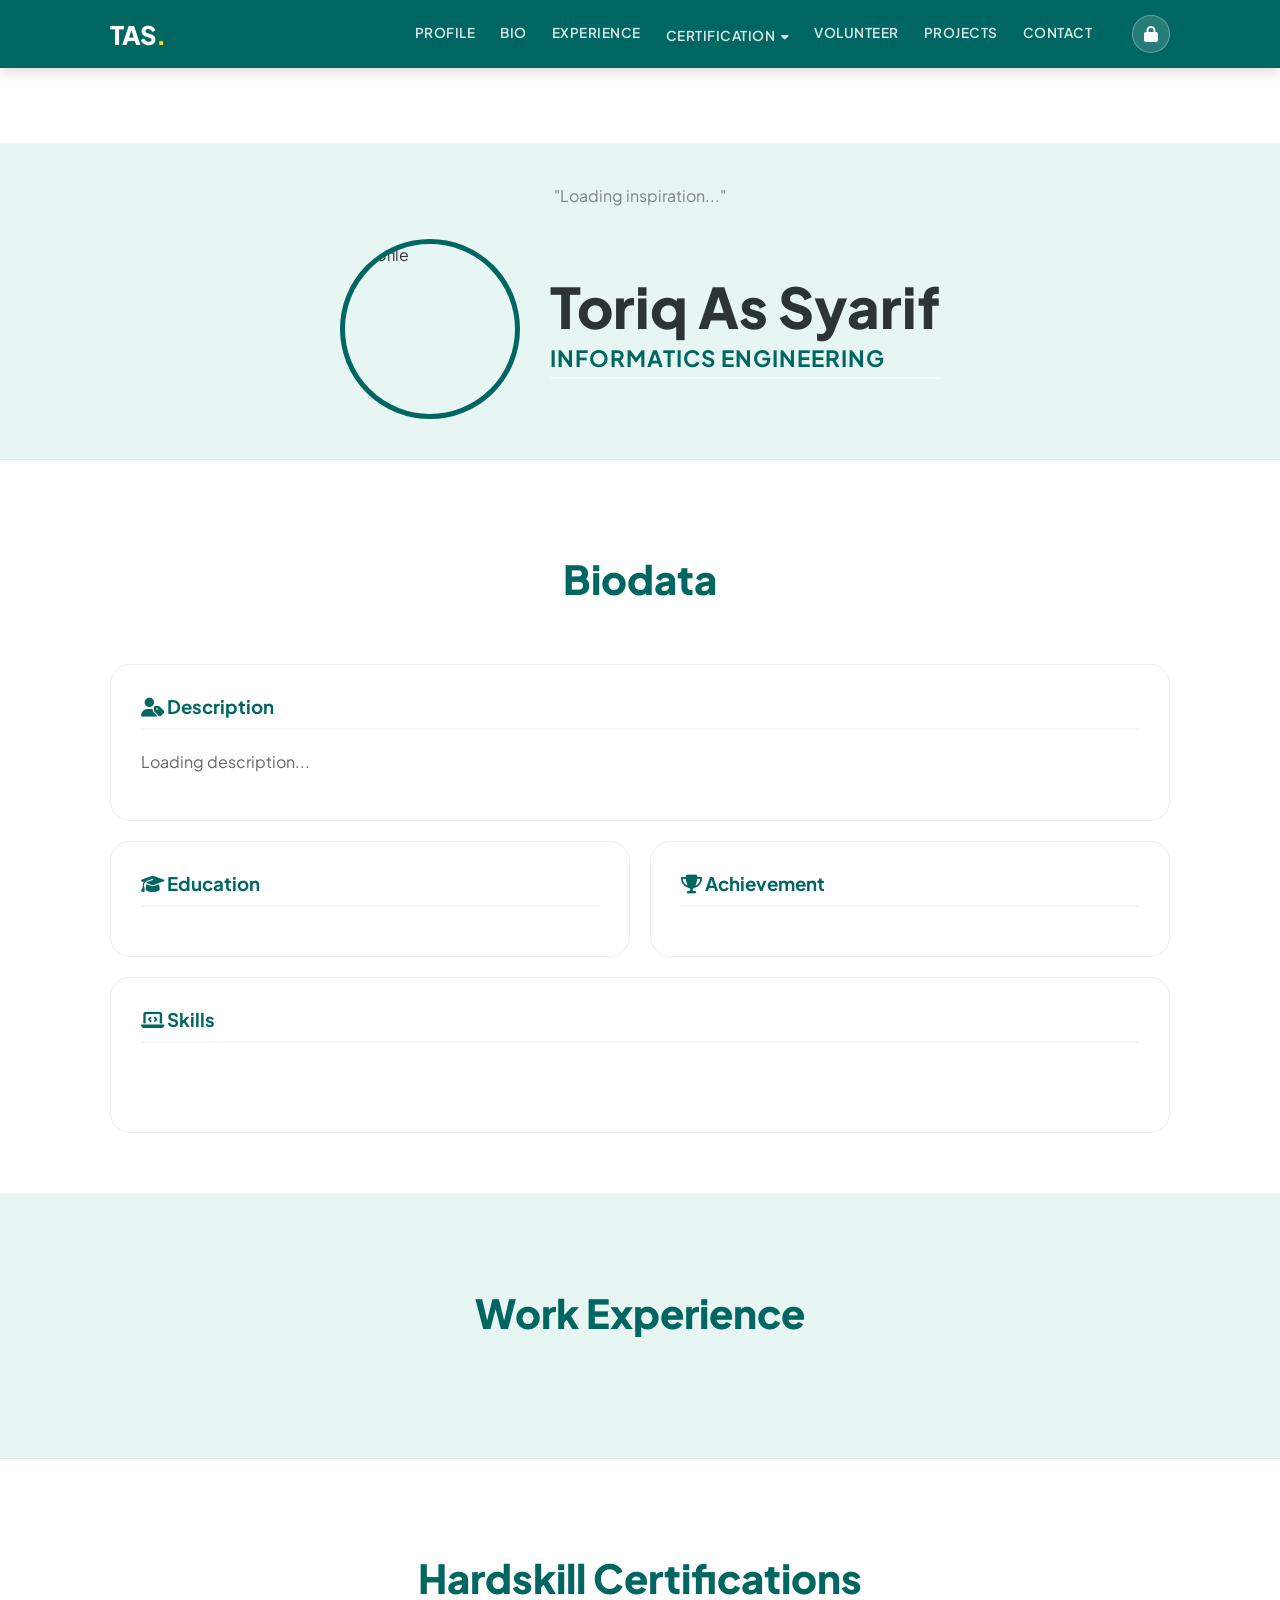
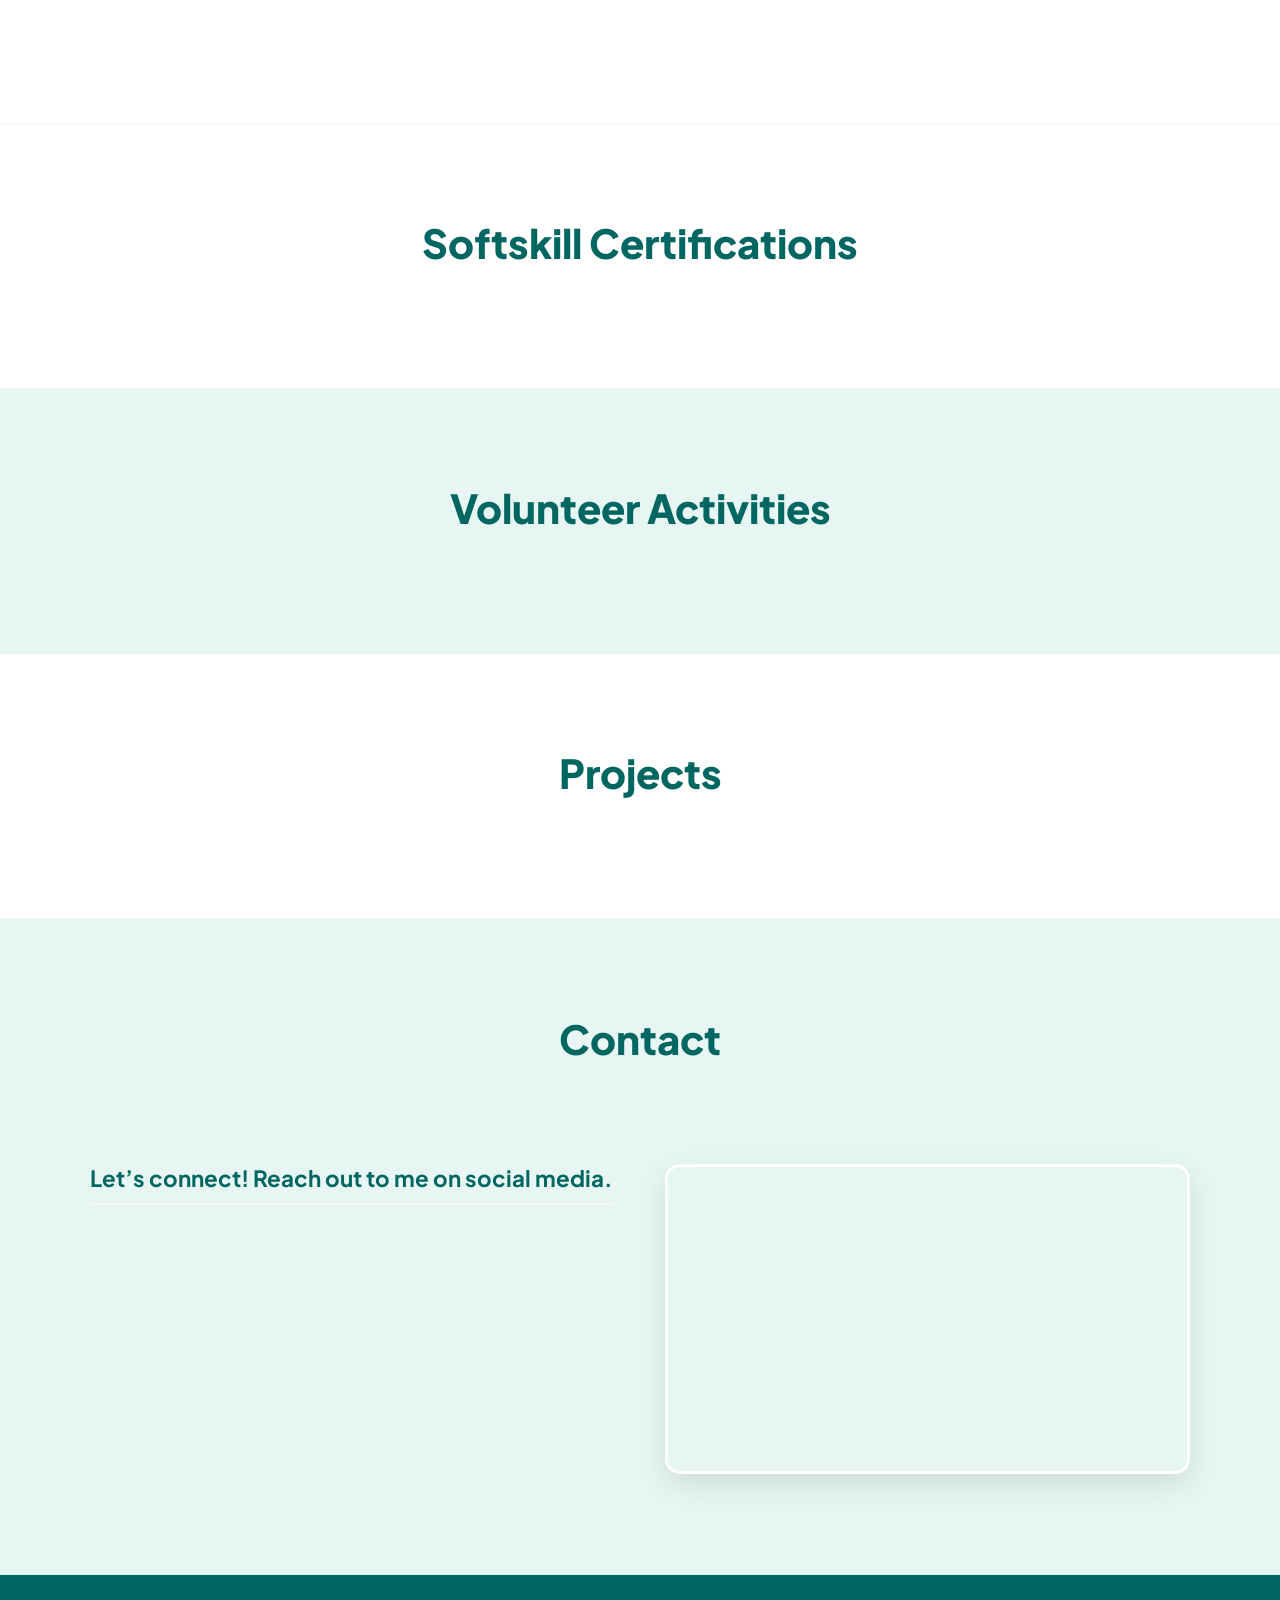
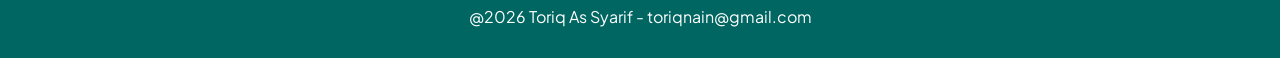
==== index.html @ ab23d08f "Update index.html" ====
<!DOCTYPE html>
<html lang="id">
<head>
    <meta charset="UTF-8">
    <meta name="viewport" content="width=device-width, initial-scale=1.0">
    <title>Toriq As Syarif | Portfolio</title>
    <link href="https://fonts.googleapis.com/css2?family=Plus+Jakarta+Sans:wght@400;600;700;800&display=swap" rel="stylesheet">
    <link rel="stylesheet" href="https://cdnjs.cloudflare.com/ajax/libs/font-awesome/6.4.0/css/all.min.css">
    <link rel="stylesheet" href="css/style.css">
    <style>
        /* CSS RESPONSIF HAMBURGER & DROPDOWN MENU CERTIF */
        .menu-toggle {
            display: none;
            color: #ffffff;
            font-size: 1.5rem;
            cursor: pointer;
            transition: 0.3s ease;
        }

        /* Gaya Dropdown Desktop */
        .dropdown {
            position: relative;
            display: inline-block;
        }
        .dropdown-menu {
            display: none;
            position: absolute;
            background-color: #006661; /* Menyamakan warna hijau utama */
            min-width: 220px;
            box-shadow: 0px 8px 16px rgba(0,0,0,0.2);
            z-index: 1000;
            border-radius: 6px;
            top: 100%;
            left: 50%;
            transform: translateX(-50%);
            padding: 8px 0;
            margin-top: 5px;
   
        }
        .dropdown-menu a {
            color: rgba(255, 255, 255, 0.85) !important;
            padding: 10px 20px !important;
            text-decoration: none;
            display: block !important;
            text-transform: none !important;
            letter-spacing: 0px !important;
            border-bottom: 1px solid rgba(255,255,255,0.05);
        }
        .dropdown-menu a:last-child {
            border-bottom: none;
        }
        .dropdown-menu a:hover {
            background-color: rgba(255, 255, 255, 0.1);
            color: #ffffff !important;
            opacity: 1 !important;
        }
        .dropdown:hover .dropdown-menu {
            display: block;
        }

        /* Responsif Layar HP/Tablet (Max 768px) */
        @media (max-width: 768px) {
            .menu-toggle {
                display: block;
            }
            .nav-links {
                display: none;
                flex-direction: column;
                position: absolute;
                top: 100%;
                left: 0;
                width: 100%;
                background-color: #006661;
                padding: 20px;
                box-shadow: 0 4px 12px rgba(0, 0, 0, 0.15);
                gap: 20px !important;
                align-items: center;
            }
            .nav-links.active {
                display: flex;
            }
            .menu-items {
                flex-direction: column;
                gap: 15px !important;
                text-align: center;
                width: 100%;
            }
            .menu-items a {
                display: block;
                padding: 5px 0;
                font-size: 0.9rem;
            }
            /* Dropdown mode Mobile Accordion */
            .dropdown-menu {
                position: static;
                transform: none;
                box-shadow: none;
                background-color: rgba(0, 0, 0, 0.15);
                width: 100%;
                display: none;
                padding: 5px 0;
                margin-top: 5px;
            }
            .dropdown.open-active .dropdown-menu {
                display: block;
            }
        }
    </style>
</head>
<body>
    <header>
        <div class="container nav-flex">
            <a href="#profile" class="logo">TAS<span>.</span></a>
            <div class="menu-toggle" id="hamburger-btn">
                <i class="fas fa-bars"></i>
            </div>
            <nav class="nav-links" id="nav-menu">
                <div class="menu-items">
                    <a href="#profile">Profile</a>
                    <a href="#biodata">Bio</a>
                    <a href="#experience">Experience</a>
                    
                    <div class="dropdown" id="cert-dropdown">
                        <a href="#" class="dropdown-toggle">CERTIFICATION <i class="fas fa-caret-down" style="font-size: 0.75rem; margin-left: 3px;"></i></a>
                        <div class="dropdown-menu">
                            <a href="#cert">HARD SKILL</a>
                            <a href="#softcert">SOFT SKILL</a>
                        </div>
                    </div>

                    <a href="#volunteer">Volunteer</a>
                    <a href="#project">Projects</a>
                    <a href="#contact">Contact</a>
                </div>   
                <a href="login.html" class="admin-lock" title="Admin Login">
                    <i class="fas fa-lock"></i>
                </a>
            </nav>
        </div>
    </header>
    <section id="profile" class="hero-section">
        <div class="container">
            <p id="random-quote" class="quote text-center">"Loading inspiration..."</p>
            <div class="profile-flex-wrapper">
                <img id="display-photo" src="img/default-profile.jpg" alt="Profile" class="profile-img"> 
                <div class="profile-text">
                    <h1 id="display-name">Toriq As Syarif</h1>
                    <p id="display-headline">Informatics Engineering</p>
                    <a id="cv-download-link" href="#" target="_blank" class="cv-btn" style="display:none;">
                        <i class="fas fa-file-download"></i> Download My CV
                    </a>
                </div>
            </div>
        </div>
    </section>
    <section id="biodata" class="section">
        <div class="container">
            <h2 class="section-title">Biodata</h2>
            <div class="bio-grid">
                <div class="bio-card full-width">
                    <h3><i class="fas fa-user-tag"></i> Description</h3>
                    <p id="display-desc" class="text-muted">Loading description...</p>
                </div>
                <div class="bio-card">
                    <h3><i class="fas fa-graduation-cap"></i> Education</h3>
                    <div id="edu-list"></div>
                </div>
                <div class="bio-card">
                    <h3><i class="fas fa-trophy"></i> Achievement</h3>
                    <div id="ach-list"></div>
                </div>
                <div class="bio-card full-width">
                    <h3><i class="fas fa-laptop-code"></i> Skills</h3>
                    <div id="skill-list" class="skills-flex"></div>
                </div>
            </div>
        </div>
    </section>
    <section id="experience" class="section bg-light">
        <div class="container">
            <h2 class="section-title">Work Experience</h2>
            <div id="exp-list" class="main-grid"></div>
        </div>
    </section>
    <section id="cert" class="section">
        <div class="container">
            <h2 class="section-title">Hardskill Certifications</h2>
            <div id="cert-list" class="main-grid"></div>
        </div>
    </section>
    <section id="softcert" class="section bg-light">
        <div class="container">
            <h2 class="section-title">Softskill Certifications</h2>
            <div id="softcert-list" class="main-grid"></div>
        </div>
    </section>
    <section id="volunteer" class="section">
        <div class="container">
            <h2 class="section-title">Volunteer Activities</h2>
            <div id="vol-list" class="main-grid"></div>
        </div>
    </section>
    <section id="project" class="section bg-light">
        <div class="container">
            <h2 class="section-title">Projects</h2>
            <div id="project-list" class="main-grid"></div>
        </div>
    </section>
    <section id="contact" class="section">
        <h2 class="section-title">Contact</h2>
        <div class="container contact-row">
            <div class="contact-info">
                <h3 class="contact-title">Let’s connect! Reach out to me on social media.</h3>
                <div id="socmed-list" class="socmed-icons-only"></div>
            </div>
            <div class="contact-maps">
                <div class="map-container">
                    <iframe 
                        src="https://www.google.com/maps/embed?pb=!1m18!1m12!1m3!1d126920.24172039203!2d106.759478!3d-6.229728!2m3!1f0!2f0!3f0!3m2!1i1024!2i768!4f13.1!3m3!1m2!1s0x2e69f3e945e34b9d%3A0x5371bf0fdad786a2!2sJakarta!5e0!3m2!1sid!2sid!4v1715440000000!5m2!1sid!2sid" 
                        width="100%" height="300" style="border:0;" allowfullscreen="" loading="lazy" referrerpolicy="no-referrer-when-downgrade">
                    </iframe>
                </div>
            </div>   
        </div>
    </section>
    <footer>
        <div class="container text-center">
            <p class="copyright">@2026 Toriq As Syarif - toriqnain@gmail.com</p>
        </div>
    </footer>
    <div id="image-modal" class="modal">
        <span class="close-modal">×</span>
        <img class="modal-content" id="img-full">
        <div id="caption"></div>
    </div>
    <script type="module">
        import { supabase } from './js/supabase-config.js';
        const quotes = [
            "Life is a journey, not a destination.",
            "The art of life is a constant readjustment to our surroundings.",
            "Simplicity is the ultimate sophistication.",
            "Balance is not something you find, it's something you create.",
            "Do not watch the clock; do what it does. Keep going.",
            "In the middle of every difficulty lies opportunity.",
            "The only way to do great work is to love what you do.",
            "Great things are done by a series of small things brought together.",
            "Work hard in silence, let your success be your noise.",
            "The best way to predict the future is to create it.",
            "Your work is a craft, and your life is the canvas.",
            "Action is the foundational key to all success.",
            "Terbentur, terbentur, terbentuk.",
            "Stay 'green' so you can keep growing.",
            "Enjoy the process and have a good meal."
        ];

        const formatTgl = (str) => {
            if (!str) return "";
            const dateObj = new Date(str);
            if (isNaN(dateObj)) return str;
            return dateObj.toLocaleDateString('en-GB', {
                day: '2-digit',
                month: 'long',
                year: 'numeric'
            });
        };

        const mediaTemplate = (d) => {
            let displayDate = d.start_date ? `${formatTgl(d.start_date)} - ${d.end_date ? formatTgl(d.end_date) : "Present"}` : formatTgl(d.date || d.issue_date);
            let techBadges = d.tech_stack ? d.tech_stack.trim().split(/\s+/).map(skill => `<span class="tech-badge">${skill}</span>`).join('') : "";
            return `
            <div class="media-card">
                ${d.image_url ? `<img src="${d.image_url}" alt="${d.title || d.position}">` : ''}
                <div class="media-info">
                    <span class="date-text-new">${displayDate}</span>
                    <h4>${d.title || d.position}</h4>
                    <h5 class="text-muted">${d.company || d.publisher || d.organization || ''}</h5>
                    <p class="text-muted">${d.description || ''}</p>
                    ${techBadges ? `<div class="tech-container">${techBadges}</div>` : ''}
                </div>
            </div>`;
        };

        async function init() {
            // LOGIKA TOGGLE HAMBURGER MENU
            const hamburgerBtn = document.getElementById('hamburger-btn');
            const navMenu = document.getElementById('nav-menu');
            if (hamburgerBtn && navMenu) {
                hamburgerBtn.addEventListener('click', () => {
                    navMenu.classList.toggle('active');
                    const icon = hamburgerBtn.querySelector('i');
                    if (navMenu.classList.contains('active')) {
                        icon.className = 'fas fa-times';
                    } else {
                        icon.className = 'fas fa-bars';
                    }
                });
            }

            // LOGIKA KLIK DROPDOWN MENU "CERTIF" PADA LAYAR MOBILE HP
            const certDropdown = document.getElementById('cert-dropdown');
            if (certDropdown) {
                const toggleLink = certDropdown.querySelector('.dropdown-toggle');
                toggleLink.addEventListener('click', (e) => {
                    if (window.innerWidth <= 768) {
                        e.preventDefault();
                        certDropdown.classList.toggle('open-active');
                    }
                });
            }

            // TUTUP HAMBURGER SAAT LINK DIKLIK (KECUALI KLIK PADA CERTIF MANDIRI)
            if (navMenu) {
                navMenu.querySelectorAll('a').forEach(link => {
                    link.addEventListener('click', (e) => {
                        if (!link.classList.contains('dropdown-toggle')) {
                            navMenu.classList.remove('active');
                            if (hamburgerBtn) hamburgerBtn.querySelector('i').className = 'fas fa-bars';
                        }
                    });
                });
            }

            const quoteEl = document.getElementById('random-quote');
            if(quoteEl) quoteEl.innerText = `"${quotes[Math.floor(Math.random() * quotes.length)]}"`;

            const { data: prof } = await supabase.from('profile').select('*').eq('id', 1).single();
            if (prof) {
                if(document.getElementById('display-name')) document.getElementById('display-name').innerText = prof.full_name;
                if(document.getElementById('display-headline')) document.getElementById('display-headline').innerText = prof.headline;
                if(document.getElementById('display-desc')) document.getElementById('display-desc').innerText = prof.description;
                if(prof.photo_url && document.getElementById('display-photo')) document.getElementById('display-photo').src = prof.photo_url;
                if (prof.cv_url && document.getElementById('cv-download-link')) {
                    const cvLink = document.getElementById('cv-download-link');
                    cvLink.href = prof.cv_url;
                    cvLink.style.display = 'inline-block';
                }
            }

            const fetchTo = async (table, elId, templateFn, orderColumn = 'id') => {
                const { data } = await supabase.from(table).select('*').order(orderColumn, { ascending: false });
                const container = document.getElementById(elId);
                if (data && container) {
                    container.innerHTML = data.map(templateFn).join('');
                }
            };

            fetchTo('education', 'edu-list', d => `
                <div class="sub-item">
                     <strong>${d.school}</strong><br>
                    <small class="text-muted">${d.degree} | ${d.year}</small>
                </div>`, 'id');
                
            fetchTo('achievement', 'ach-list', d => `
                <div class="sub-item">
                    <strong>${d.title}</strong><br>
                    <small class="text-muted">${d.publisher} (${d.date})</small>
                </div>`, 'date');

            fetchTo('skill', 'skill-list', s => `
                <div class="skill-card-new">
                    <div class="skill-icon-wrapper">
                        <img src="${s.image_url || 'img/default.png'}" alt="${s.name}">
                    </div>
                    <span>${s.name}</span>
                </div>`, 'id');

            // TETAP MENGGUNAKAN FITUR TANGGAL TERBARU DAHULU (DESCENDING)
            fetchTo('experience', 'exp-list', mediaTemplate, 'start_date');
            fetchTo('cert', 'cert-list', mediaTemplate, 'date');
            fetchTo('softcert', 'softcert-list', mediaTemplate, 'issue_date');
            fetchTo('volunteer', 'vol-list', mediaTemplate, 'date');

            fetchTo('project', 'project-list', d => {
                let techBadges = d.tech_stack ? d.tech_stack.trim().split(/\s+/).map(skill => `<span class="tech-badge">${skill}</span>`).join('') : "";
                return `
                    <div class="media-card">
                        ${d.image_url ? `<img src="${d.image_url}" alt="${d.title}">` : ''}
                        <div class="media-info">
                            <h4>${d.title}</h4> <p class="text-muted">${d.description}</p> ${techBadges ? `<div class="tech-container" style="margin-bottom:15px;">${techBadges}</div>` : ''}
                            <a href="${d.link_github}" target="_blank" class="github-btn" style="text-decoration:none; background:#006661; color:white; padding:8px 15px; border-radius:5px; font-size:0.8rem;">
                                <i class="fab fa-github"></i> GitHub
                            </a>
                        </div>
                    </div>`;
            }, 'id');

            fetchTo('contact', 'socmed-list', d => `
                <a href="${d.url}" target="_blank" title="${d.platform}">
                    <i class="${d.icon_class}"></i>
                </a>`, 'id');

            const modal = document.getElementById("image-modal");
            const modalImg = document.getElementById("img-full");
            if (modal && modalImg) {
                document.addEventListener('click', (e) => {
                    if (e.target.tagName === 'IMG' && !e.target.closest('.admin-sidebar')) {
                        modal.style.display = "block";
                        modalImg.src = e.target.src;
                        document.body.style.overflow = "hidden";
                    }
                });
                const closeModal = () => {
                    modal.style.display = "none";
                    document.body.style.overflow = "auto";
                };
                document.querySelector('.close-modal').onclick = closeModal;
                modal.onclick = (e) => { if(e.target === modal) closeModal(); };
            }
        }
        window.onload = init;
    </script>
</body>
</html>
---- css/style.css ----
:root {
    --primary: #006661;
    --primary-dark: #004d49;
    --light: #f4f9f8;
    --text: #333;
    --white: #ffffff;
}

* { box-sizing: border-box; }
html { scroll-behavior: smooth; }
body { font-family: 'Plus Jakarta Sans', sans-serif; margin: 0; color: var(--text); background: var(--white); overflow-x: hidden; }

.container { max-width: 1100px; margin: 0 auto; padding: 0 20px; }
.text-center { text-align: center; }

/* 1. HEADER */
/* --- HEADER STYLING --- *
/* --- HEADER RESET & STRUCTURE --- */
header {
    background-color: #006661; /* Warna hijau utama */
    position: sticky;
    top: 0;
    z-index: 9999;
    width: 100%;
    padding: 15px 0;
    box-shadow: 0 4px 12px rgba(0, 0, 0, 0.15);
    transition: all 0.3s ease;
}

/* Container Flexbox */
.nav-flex {
    display: flex;
    justify-content: space-between; /* Logo di kiri, Nav di kanan */
    align-items: center;
}

/* Logo TAS. */
.logo {
    color: #ffffff;
    font-size: 1.6rem;
    font-weight: 800;
    text-decoration: none;
    letter-spacing: -1px;
}

.logo span {
    color: #ffd700; /* Titik kuning emas agar lebih eye-catching */
}

/* Navigation Links Container */
.nav-links {
    display: flex;
    align-items: center;
    gap: 40px; /* Jarak antara grup menu dan gembok */
}

/* Menu Items (The 7 Buttons) */
.menu-items {
    display: flex;
    gap: 25px; /* Jarak antar menu */
}

.menu-items a {
    color: #ffffff;
    text-decoration: none;
    font-size: 0.85rem;
    font-weight: 600;
    text-transform: uppercase; /* Membuat teks menu jadi huruf besar kecil rapi */
    letter-spacing: 0.5px;
    opacity: 0.85;
    transition: 0.3s;
    position: relative;
}

.menu-items a:hover {
    opacity: 1;
}

/* Garis Bawah Putih Saat Hover */
.menu-items a::after {
    content: '';
    position: absolute;
    width: 0;
    height: 2px;
    bottom: -6px;
    left: 0;
    background-color: #ffffff;
    transition: width 0.3s ease;
}

.menu-items a:hover::after {
    width: 100%;
}

/* Admin Lock Icon Style */
.admin-lock {
    color: #ffffff;
    background: rgba(255, 255, 255, 0.15); /* Lingkaran transparan */
    width: 38px;
    height: 38px;
    display: flex;
    align-items: center;
    justify-content: center;
    border-radius: 50%;
    text-decoration: none;
    transition: 0.3s;
    border: 1px solid rgba(255, 255, 255, 0.3);
}

.admin-lock:hover {
    background: #ffffff;
    color: #006661;
    transform: scale(1.1);
}

/* --- RESPONSIVE (Penting karena menu kamu banyak) --- */
@media (max-width: 1024px) {
    .menu-items {
        gap: 15px; /* Jarak lebih sempit di tablet */
    }
    .menu-items a {
        font-size: 0.75rem;
    }
}

@media (max-width: 768px) {
    /* Untuk HP, sebaiknya menu bisa discroll horizontal jika terlalu panjang */
    .menu-items {
        overflow-x: auto;
        white-space: nowrap;
        padding-bottom: 5px;
        max-width: 250px; /* Sesuaikan lebar */
    }
    .nav-links {
        gap: 15px;
    }
}

/* 2. PROFILE HERO */
/* --- RESET & PROFILE SECTION --- */

#profile {
    margin-top: 75px; /* Sesuaikan dengan tinggi header kamu */
    padding-top: 40px !important;
    padding-bottom: 40px !important;
}
.hero-section {
    padding: 30px 0 10px !important;
    background-color: #e7f6f3;
    display: flex;
    justify-content: center; /* Menarik container ke tengah */
    width: 100%;
}

/* KUNCI UTAMA: Memaksa satu baris dan di tengah */
.profile-flex-wrapper {
    display: flex !important;
    flex-direction: row !important; /* Paksa satu baris horizontal */
    align-items: center !important;  /* Foto & teks sejajar vertikal */
    justify-content: center !important; /* Paksa grup berada di tengah */
    gap: 30px; /* Jarak antara foto dan teks */
    width: auto; /* Jangan gunakan 100% agar tidak memenuhi layar dan lari ke kiri */
    margin: 0 auto; /* Margin otomatis kiri-kanan untuk centering */
}

/* Foto Profil */
.profile-img {
    width: 180px !important; /* Diperbesar dari 120px */
    height: 180px !important;
    border-radius: 50% !important;
    border: 5px solid #006661 !important;
    object-fit: cover;
    flex-shrink: 0;
}
/* --- GAYA BARU UNTUK TANGGAL (Sekarang seperti gaya Tech sebelumnya) --- */
/* --- GAYA TANGGAL (Bold & Hijau Utama) --- */
.date-text-new {
    font-size: 0.85rem;
    color: #006661; /* Warna hijau brand kamu */
    font-weight: 700; /* Bold */
    display: block;
    margin-bottom: 5px;
}

/* --- GAYA TECH STACK (Background Biru, Teks Kecil, Bold, Miring) --- */
.tech-container {
    display: flex;
    flex-wrap: wrap;
    gap: 6px;
    margin-top: 10px;
}

.tech-badge {
    background-color: #02bfb6; /* Biru cerah kontras */
    color: #ffffff;
    padding: 3px 10px;
    border-radius: 4px; /* Sedikit kotak agar terlihat lebih 'techy' */
    
    /* Revisi Teks */
    font-size: 0.65rem;  /* Kecil */
    font-weight: 800;    /* Tebal/Bold */
    font-style: italic;  /* Miring */
    
    text-transform: none;
    letter-spacing: 0.5px;
    display: inline-block;
}
/* Wadah Teks */
.profile-text {
    display: flex;
    flex-direction: column;
    text-align: left; /* Teks tetap rapi rata kiri terhadap fotonya */
    min-width: fit-content;
}

.profile-text h1 {
    font-size: 3.5rem; /* Nama diperbesar sesuai permintaan */
    font-weight: 800;
    margin: 0;
    line-height: 1;
    color: #2d3436;
    white-space: nowrap;
}

.profile-text p {
    font-size: 1.4rem; 
    color: var(--primary);
    font-weight: 700;
    margin: 10px 0 0 0;
    padding-bottom: 5px;
    border-bottom: 2px solid var(--light); /* Style H3 Bio */
    text-transform: uppercase;
    letter-spacing: 1px;
}

/* --- RESPONSIVE FIX --- */
@media (max-width: 600px) {
    .profile-flex-wrapper {
        gap: 15px;
    }
    .profile-text h1 {
        font-size: 1.5rem;
    }
    .profile-img {
        width: 80px !important;
        height: 80px !important;
    }
}
/* 3. BIODATA */
.bio-grid { display: grid; grid-template-columns: 1fr 1fr; gap: 20px; margin-top: 40px; }
.bio-card { background: var(--white); padding: 30px; border-radius: 20px; border: 1px solid #eee; }
.full-width { grid-column: span 2; }
.bio-card h3 { color: var(--primary); margin-top: 0; border-bottom: 2px solid var(--light); padding-bottom: 10px; }
.sub-item { margin-bottom: 15px; }
/* --- SUBSECTION SKILLS REVISI --- */

/* Container List */
#skill-list {
    display: flex;
    flex-wrap: wrap;
    gap: 30px;
    justify-content: center;
    padding: 20px 0;
}

/* Kartu Skill */
.skill-card-new {
    display: flex;
    flex-direction: column;
    align-items: center;
    gap: 12px;
    width: 100px;
    transition: all 0.4s cubic-bezier(0.175, 0.885, 0.32, 1.275);
    cursor: default; /* Kursor standar, menandakan tidak ada link/klik */
    user-select: none; /* Teks tidak bisa di-highlight agar terasa seperti widget */
}

/* Wrapper Logo */
.skill-icon-wrapper {
    width: 70px;
    height: 70px;
    background: #ffffff;
    border-radius: 15px;
    display: flex;
    align-items: center;
    justify-content: center;
    padding: 15px;
    box-shadow: 0 5px 15px rgba(0,0,0,0.05);
    transition: all 0.3s ease;
    border: 1px solid #f0f0f0;
}

.skill-icon-wrapper img {
    max-width: 100%;
    max-height: 100%;
    object-fit: contain;
    filter: grayscale(20%); /* Sedikit pudar saat normal */
    transition: all 0.3s ease;
}

/* --- EFEK SAAT KURSOR DI ATASNYA (HOVER) --- */
.skill-card-new:hover {
    transform: translateY(-10px); /* Melompat pelan ke atas */
}

.skill-card-new:hover .skill-icon-wrapper {
    background-color: #e7f6f3; /* Berubah ke warna mint kamu */
    box-shadow: 0 10px 25px rgba(0, 102, 97, 0.15);
    border-color: #006661;
}

.skill-card-new:hover img {
    filter: grayscale(0%); /* Warna logo jadi cerah kembali */
    transform: scale(1.15); /* Gambar sedikit membesar */
}

.skill-card-new span {
    font-size: 0.85rem;
    font-weight: 700;
    color: #555;
    transition: color 0.3s ease;
}

.skill-card-new:hover span {
    color: #006661; /* Teks nama skill jadi hijau */
}

/* SECTIONS */
section {
    background-color: #ffffff;
    padding: 60px 0; /* Memberikan ruang napas antar section */
    border-bottom: 1px solid rgba(0, 102, 97, 0.05); /* Garis halus warna hijau */
}
#profile, 
#experience, 
#volunteer, 
#contact {
    background-color: #e7f6f3 !important;
}
.section-title { font-size: 2.5rem; color: var(--primary); font-weight: 800; text-align: center; margin-bottom: 60px; }

/* MEDIA CARDS (Exp, Cert, Vol, Project) */
.main-grid { display: grid; grid-template-columns: repeat(auto-fit, minmax(350px, 1fr)); gap: 30px; }
.media-card { background: var(--white); border-radius: 20px; overflow: hidden; border: 1px solid #eee; transition: 0.3s; }
.media-card:hover { transform: translateY(-10px); box-shadow: 0 20px 40px rgba(0,0,0,0.05); }
.media-card img { width: 100%; height: 220px; object-fit: cover; }
.media-info { padding: 30px; }
/* Gaya untuk semua TITLE (Position, Cert Title, Project Title, Contact Title) */
/* Meniru style .bio-card h3 */
.media-info h4, 
.contact-title {
    color: var(--primary) !important;
    font-size: 1.4rem !important;
    font-weight: 700 !important;
    margin-top: 0;
    margin-bottom: 15px;
    border-bottom: 2px solid var(--light);
    padding-bottom: 10px;
    text-align: left;
}
.media-info h5 { margin: 0 0 15px; color: var(--text); opacity: 0.7; font-weight: 600; }

/* Gaya untuk semua DESCRIPTION & QUOTE */
/* Meniru style .bio-card p / #display-desc */
.text-muted, 
.media-info p, 
.media-info h5, 
.sub-item small, 
/* Revisi Quote agar berada di tengah */
#random-quote {
    font-size: 1rem !important;
    color: #666 !important;
    line-height: 1.6 !important;
    font-weight: 400 !important;
    font-style: normal !important; /* Mematikan miring pada quote agar seragam */
}

/* Khusus Quote agar tidak terlalu lebar */
#random-quote {
    max-width: 800px;
    margin: 0 auto 30px;
    display: block;
}
/* --- GRID LAYOUT UNTUK CERT & PROJECT --- */

/* Target ID kontainer tempat data di-render */
#cert-list, #project-list, #softcert-list {
    display: grid;
    /* Membuat 4 kolom dengan lebar yang sama (1fr) */
    grid-template-columns: repeat(4, 1fr); 
    gap: 20px; /* Jarak antar kartu data */
    margin-top: 20px;
    align-items: stretch;
}

/* Memastikan kartu (media-card) memenuhi lebar kolom grid */
#cert-list .media-card, 
#project-list .media-card {
    width: 100% !important;
    max-width: none !important;
    margin: 0 !important;
    display: flex;
    flex-direction: column;
}

/* --- RESPONSIVE BREAKPOINTS --- */

/* Jika layar berukuran tablet (di bawah 1024px), ubah jadi 2 kolom */
@media (max-width: 1024px) {
    #cert-list, #project-list, #softcert-list {
        grid-template-columns: repeat(2, 1fr);
    }
}

/* Jika layar berukuran HP (di bawah 600px), ubah jadi 1 kolom */
@media (max-width: 600px) {
    #cert-list, #project-list, #softcert-list {
        grid-template-columns: 1fr;
    }
}

/* 8. CONTACT */
/* --- CONTACT SECTION LAYOUT --- */
.contact-row {
    display: flex;
    gap: 50px;
    align-items: flex-start;
    padding: 40px 0;
}

.contact-info, .contact-maps {
    flex: 1; /* Membagi dua kolom sama besar */
}

.contact-title {
    font-size: 1.8rem;
    color: #333;
    margin-bottom: 20px;
    line-height: 1.3;
}

/* Container Ikon Sosial Media */
.socmed-icons-only {
    display: flex;
    gap: 25px;
    margin-top: 20px;
}

.socmed-icons-only a {
    font-size: 2.2rem; /* Ukuran ikon diperbesar */
    color: #006661;    /* Warna hijau brand kamu */
    transition: transform 0.3s ease, color 0.3s ease;
    text-decoration: none;
}

.socmed-icons-only a:hover {
    color: #02bfb6;    /* Berubah jadi biru saat hover */
    transform: translateY(-5px);
}

/* Styling Maps */
.map-container {
    border-radius: 15px;
    overflow: hidden;
    box-shadow: 0 10px 30px rgba(0,0,0,0.1);
    border: 3px solid #ffffff;
}

/* RESPONSIVE: Stack vertikal di layar HP */
@media (max-width: 768px) {
    .contact-row {
        flex-direction: column;
        gap: 30px;
    }
    .contact-title {
        text-align: center;
    }
    .socmed-icons-only {
        justify-content: center;
    }
}

/* 9. FOOTER */
footer { background: var(--primary); color: var(--white); padding: 15px 0 15px; }
.quote { font-style: italic; opacity: 0.8; margin-top: 20px; font-size: 1.1rem; }

/* --- GAYA LIGHTBOX MODAL --- */
.modal {
    display: none; /* Sembunyi secara default */
    position: fixed;
    z-index: 10000; /* Harus lebih tinggi dari header (9999) */
    padding-top: 100px;
    left: 0;
    top: 0;
    width: 100%;
    height: 100%;
    overflow: auto;
    background-color: rgba(0,0,0,0.9); /* Latar hitam transparan */
    cursor: zoom-out;
}

.modal-content {
    margin: auto;
    display: block;
    max-width: 80%;
    max-height: 80vh;
    border-radius: 8px;
    box-shadow: 0 0 20px rgba(255,255,255,0.2);
    animation: zoomIn 0.3s ease;
}

/* Animasi Zoom */
@keyframes zoomIn {
    from {transform: scale(0.7); opacity: 0;}
    to {transform: scale(1); opacity: 1;}
}

.close-modal {
    position: absolute;
    top: 30px;
    right: 35px;
    color: #fff;
    font-size: 40px;
    font-weight: bold;
    cursor: pointer;
    transition: 0.3s;
}

.close-modal:hover {
    color: #02bfb6; /* Warna biru tech kamu saat hover */
}

/* Tambahkan kursor zoom-in pada semua gambar di website */
.media-card img, .profile-img-centered {
    cursor: zoom-in;
    transition: 0.3s;
}

.media-card img:hover {
    opacity: 0.9;
}
/* --- GAYA TOMBOL DOWNLOAD CV --- */
.cv-btn {
    display: inline-block;
    margin-top: 15px;
    padding: 10px 24px;
    background-color: var(--primary); /* Hijau utama kamu */
    color: #ffffff;
    text-decoration: none;
    border-radius: 6px;
    font-weight: 700;
    font-size: 0.9rem;
    transition: all 0.3s ease;
    width: fit-content;
    box-shadow: 0 4px 10px rgba(0, 102, 97, 0.2);
}

.cv-btn:hover {
    background-color: #02bfb6; /* Biru hover yang kamu pilih */
    transform: translateY(-2px);
    box-shadow: 0 6px 15px rgba(37, 150, 190, 0.3);
    color: #ffffff;
}

.cv-btn i {
    margin-right: 8px;
}

/* ============================================================
   REVISI UKURAN TEKS SECTION CERT & PROJECT (OVERRIDE)
   ============================================================ */

/* 1. SEKSI SERTIFIKASI */
#cert-list .media-info h4, #softcert-list .media-info h4 {
    font-size: 1rem !important; /* Mengecilkan Title */
    margin-bottom: 5px !important;
}

#cert-list .media-info h5,#softcert-list .media-info h4 {
    font-size: 0.8rem !important; /* Mengecilkan Publisher */
    margin-bottom: 10px !important;
    opacity: 0.8;
}

#cert-list .media-info p, #softcert-list .media-info h4 {
    font-size: 0.8rem !important; /* Mengecilkan Deskripsi */
    line-height: 1.5 !important;
}

#cert-list .tech-badge {
    font-size: 0.55rem !important; /* Mengecilkan Badge Skill */
    padding: 2px 6px !important;
}


/* 2. SEKSI PROJECT */
#project-list .media-info h4 {
    font-size: 1.1rem !important; /* Mengecilkan Project Title */
    margin-bottom: 8px !important;
}

#project-list .media-info p {
    font-size: 0.85rem !important; /* Mengecilkan Deskripsi Project */
    line-height: 1.5 !important;
}

#project-list .tech-badge {
    font-size: 0.55rem !important; /* Mengecilkan Tech Stack */
    padding: 2px 6px !important;
}

/* Tombol Link Github di Project */
.project-link {
    font-size: 0.75rem !important; 
    padding: 8px 15px !important;
    display: inline-block;
    background-color: var(--primary);
    color: white;
    text-decoration: none;
    border-radius: 5px;
    margin-top: 10px;
    font-weight: 700;
    transition: 0.3s;
}

.project-link:hover {
    background-color: #02bfb6;
    transform: translateY(-2px);
}
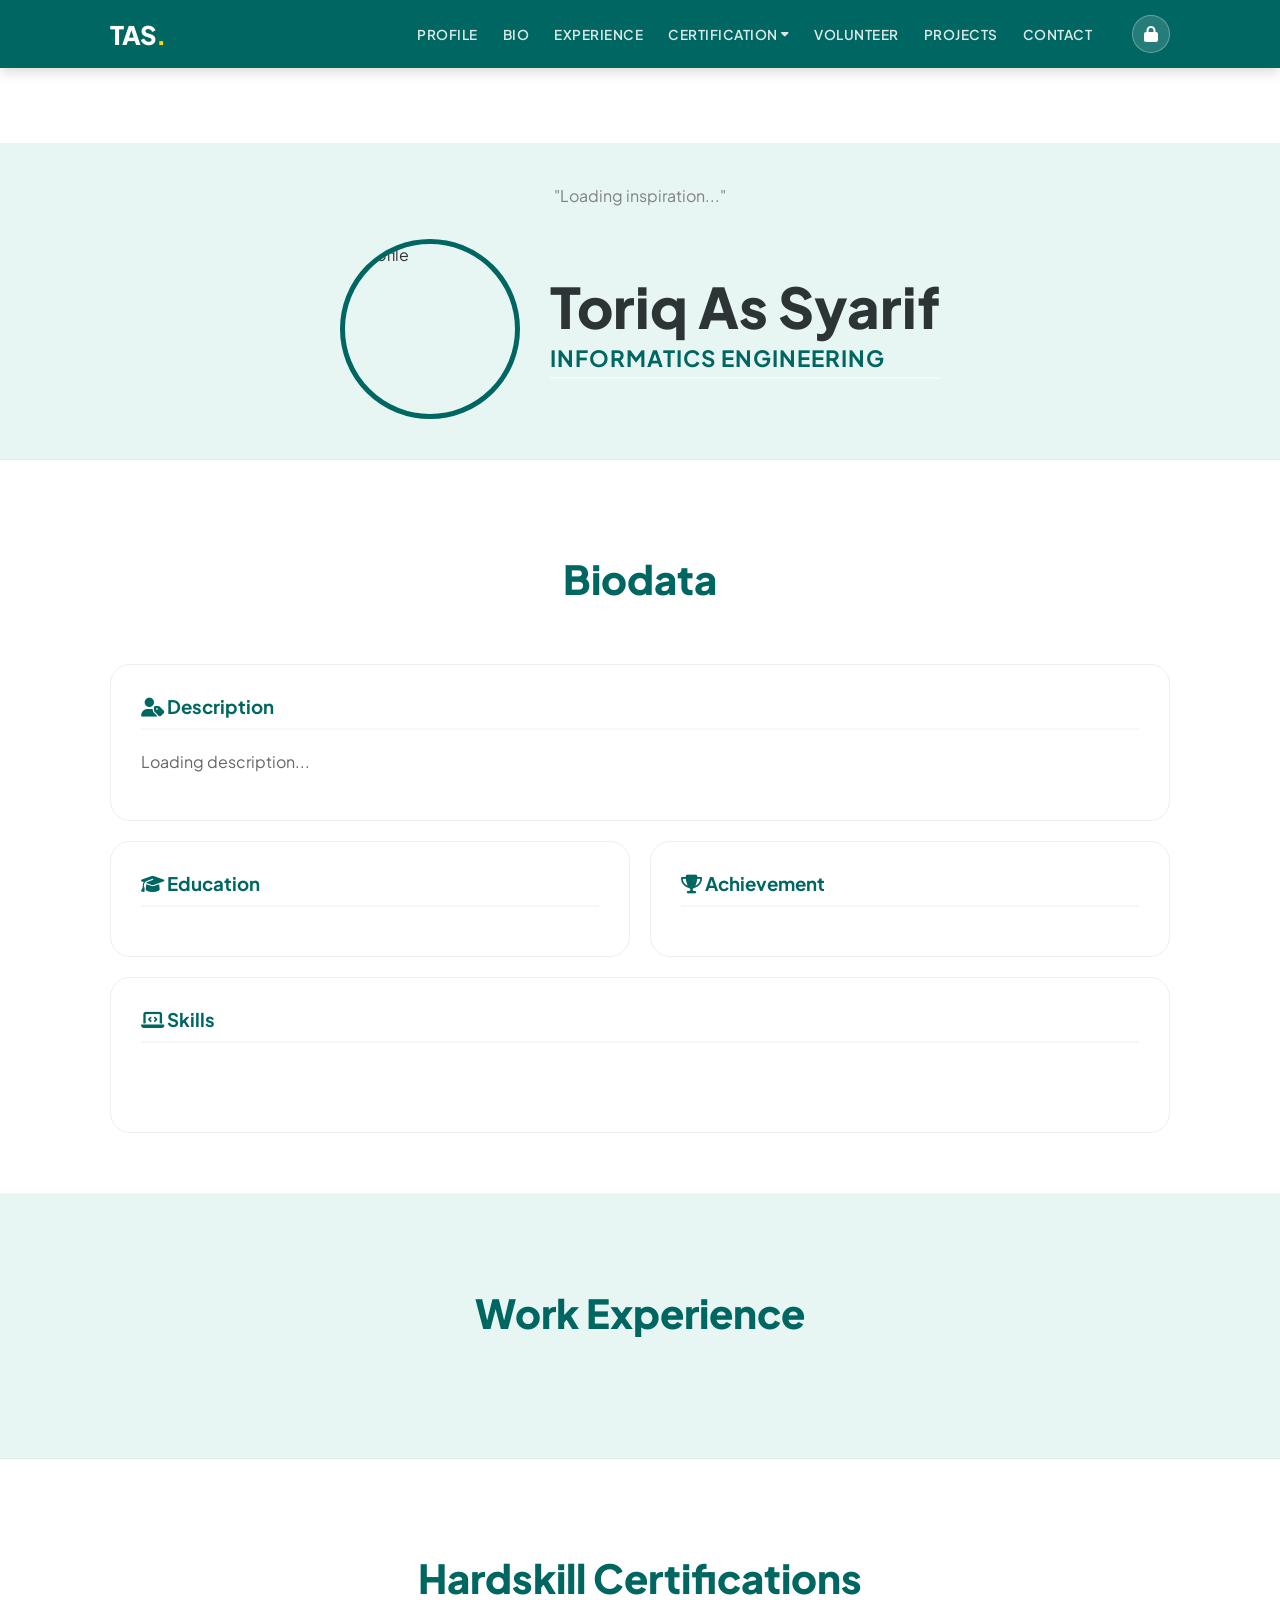
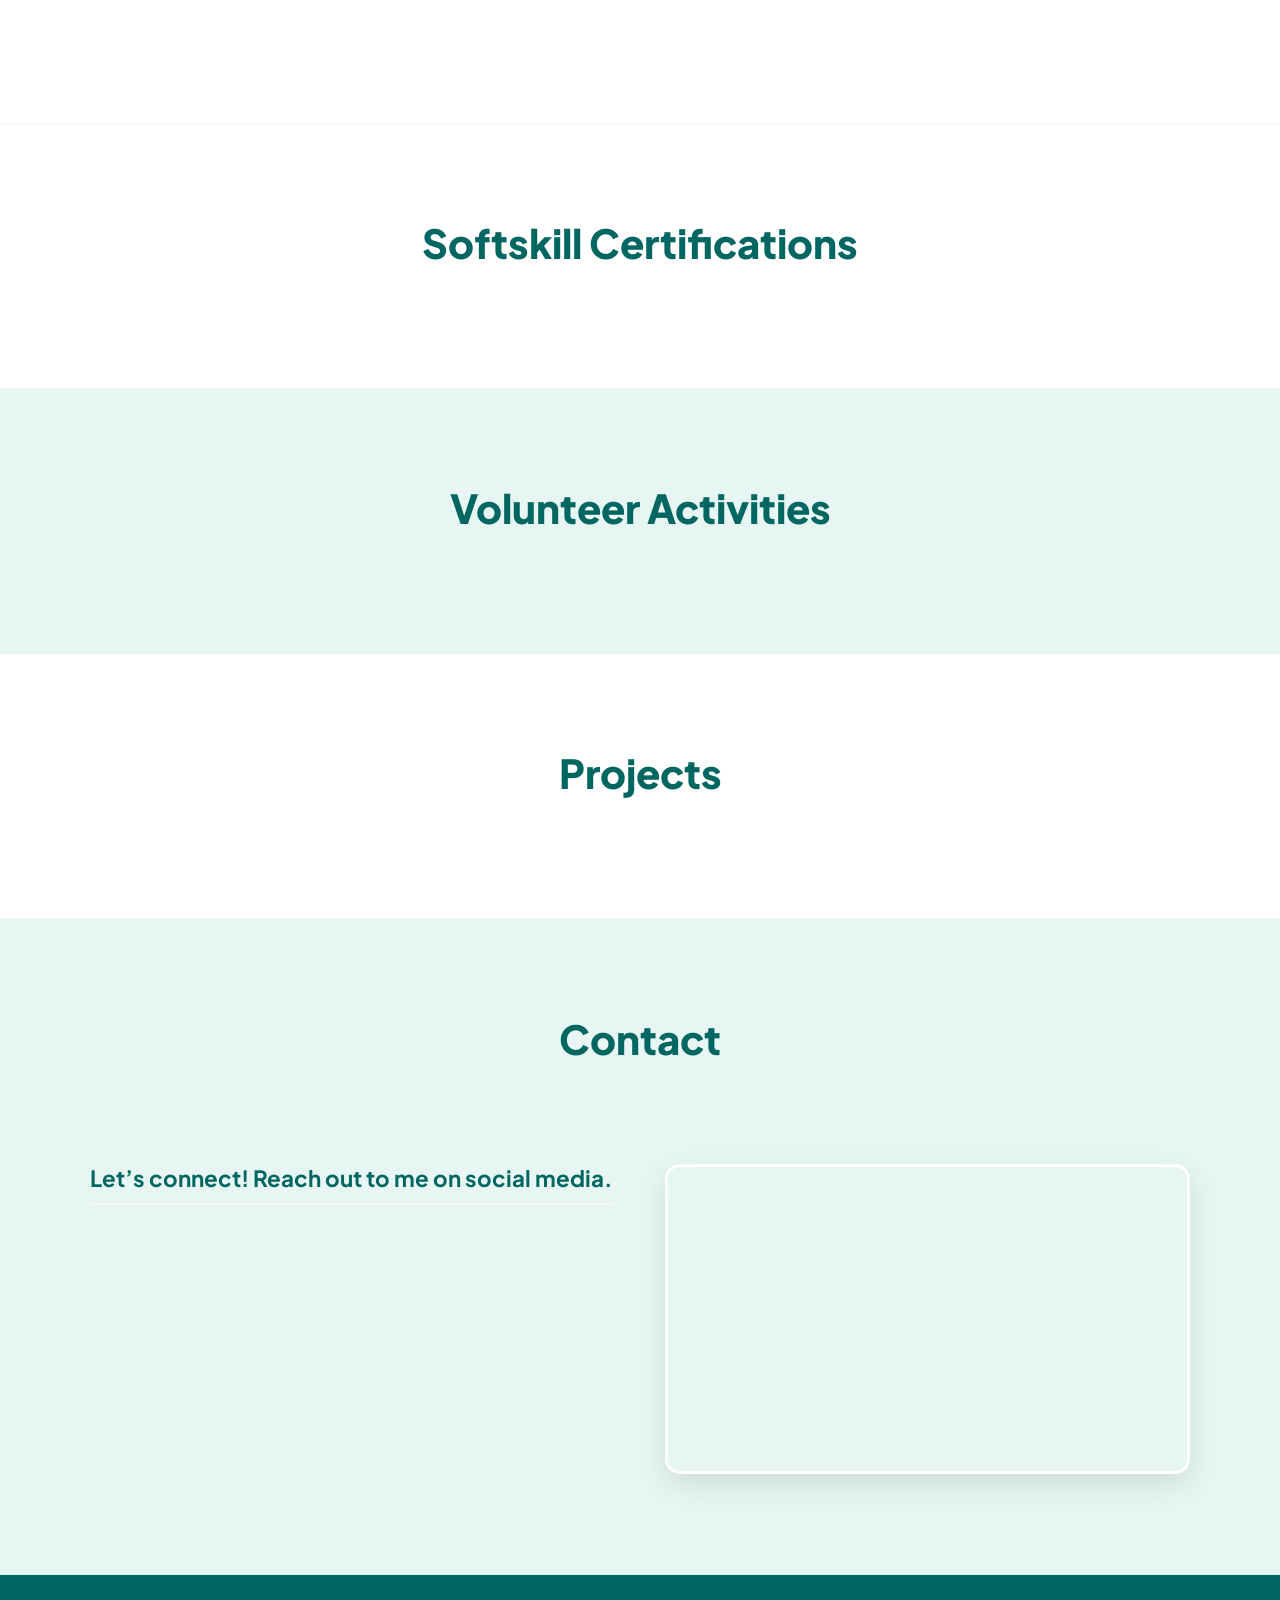
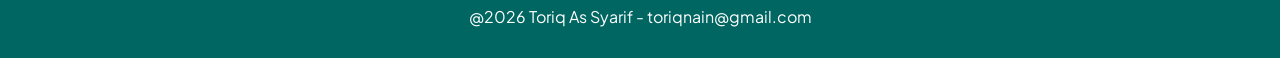
==== commit d3c55a62: "Update index.html" ====
--- a/index.html
+++ b/index.html
@@ -20,7 +20,13 @@
         /* Gaya Dropdown Desktop */
         .dropdown {
             position: relative;
-            display: inline-block;
+            display: flex;        /* Diubah dari inline-block menjadi flex */
+            align-items: center;  /* Memastikan link di dalam div ini sejajar lurus */
+        }
+                /* 3. Seleraskan teks "CERTIF" dengan ikon panahnya agar tidak saling tarik-menarik */
+        .dropdown-toggle {
+            display: inline-flex; /* Membuat teks dan ikon panah menyatu dalam satu flex baris */
+            align-items: center;  /* Menyetarakan teks dengan ikon panah di tengah-tengah */
         }
         .dropdown-menu {
             display: none;
@@ -35,13 +41,13 @@
             transform: translateX(-50%);
             padding: 8px 0;
             margin-top: 5px;
-   
         }
         .dropdown-menu a {
             color: rgba(255, 255, 255, 0.85) !important;
             padding: 10px 20px !important;
             text-decoration: none;
             display: block !important;
+            font-size: 0.8rem !important;
             text-transform: none !important;
             letter-spacing: 0px !important;
             border-bottom: 1px solid rgba(255,255,255,0.05);
@@ -80,10 +86,11 @@
                 display: flex;
             }
             .menu-items {
-                flex-direction: column;
-                gap: 15px !important;
-                text-align: center;
-                width: 100%;
+.menu-items {
+    display: flex;
+    gap: 25px;
+    align-items: center; /* KUNCI UTAMA: Menjaga semua direct <a> dan <div> sejajar lurus secara vertikal */
+}
             }
             .menu-items a {
                 display: block;
@@ -121,10 +128,10 @@
                     <a href="#experience">Experience</a>
                     
                     <div class="dropdown" id="cert-dropdown">
-                        <a href="#" class="dropdown-toggle">CERTIFICATION <i class="fas fa-caret-down" style="font-size: 0.75rem; margin-left: 3px;"></i></a>
+                        <a href="#" class="dropdown-toggle">CERTIFICATION<i class="fas fa-caret-down" style="font-size: 0.75rem; margin-left: 3px;"></i></a>
                         <div class="dropdown-menu">
-                            <a href="#cert">HARD SKILL</a>
-                            <a href="#softcert">SOFT SKILL</a>
+                            <a href="#cert">Hard Skill</a>
+                            <a href="#softcert">Soft Skill</a>
                         </div>
                     </div>
 
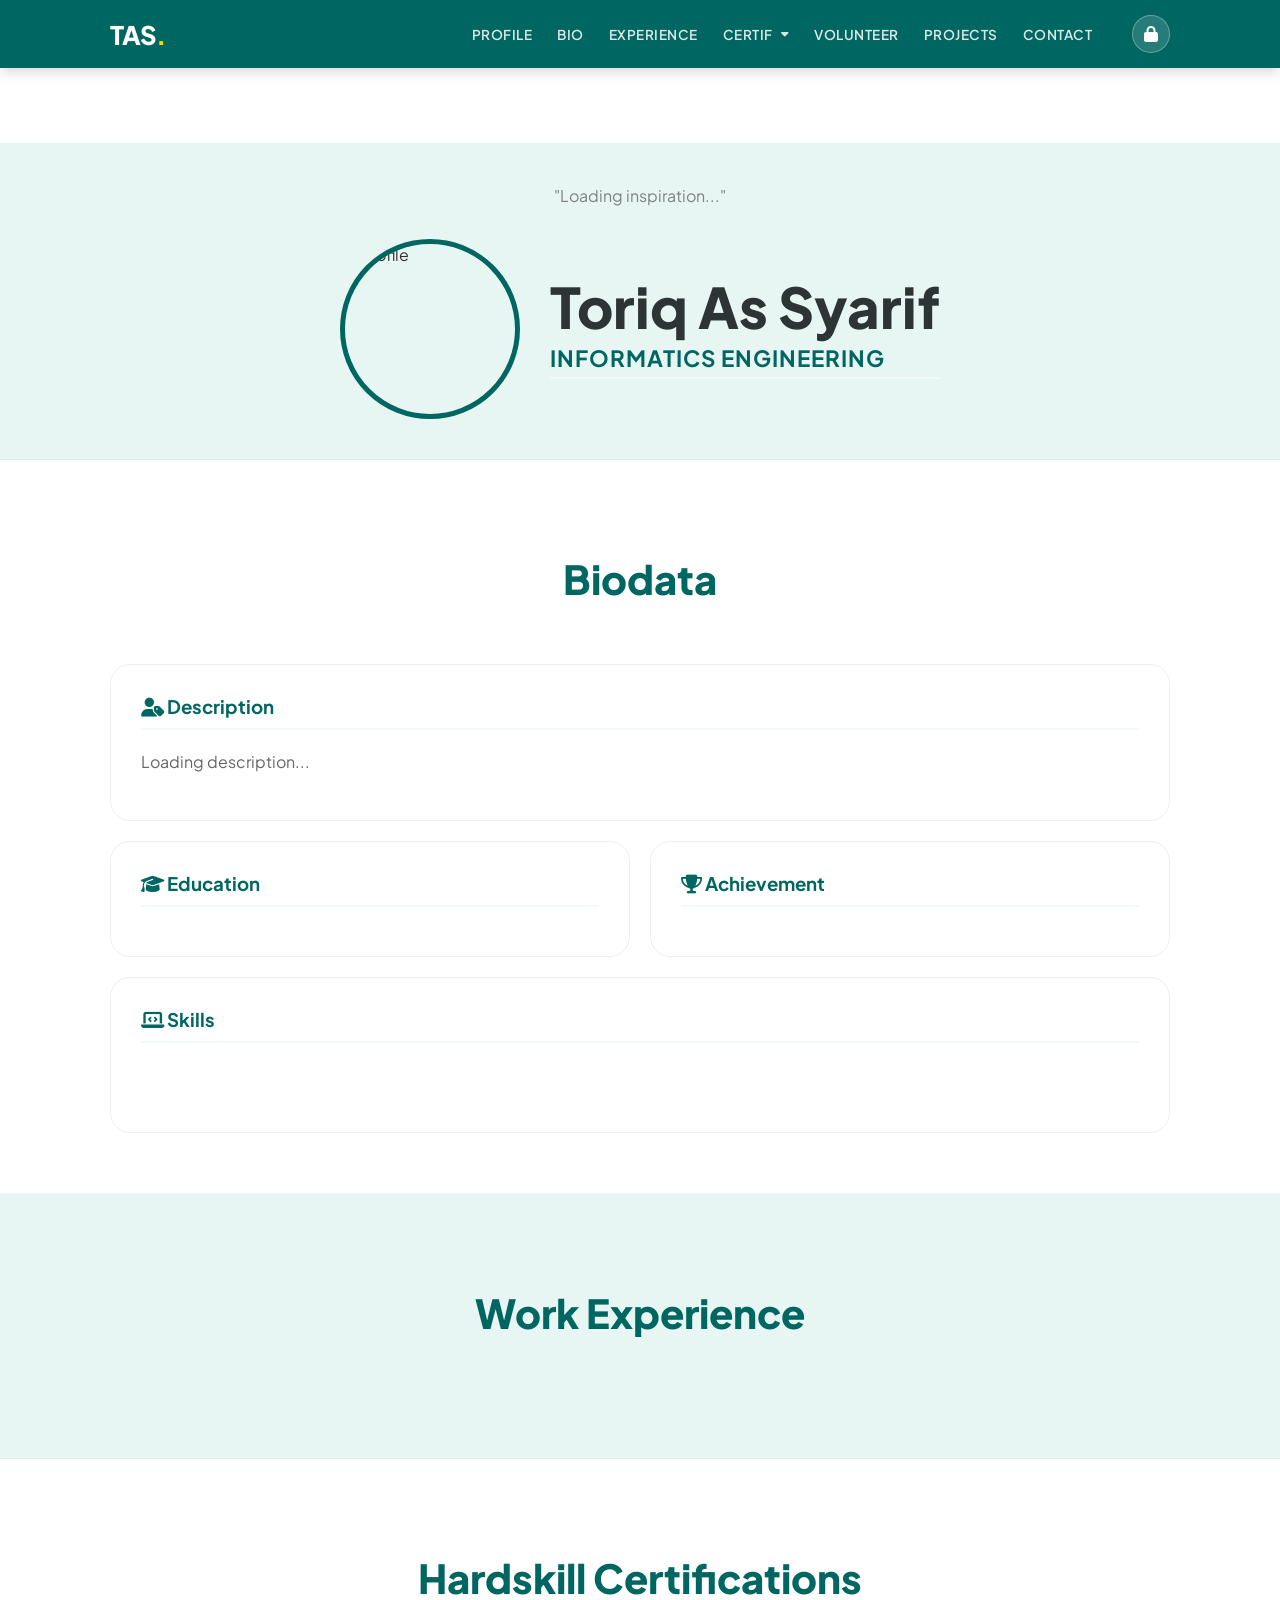
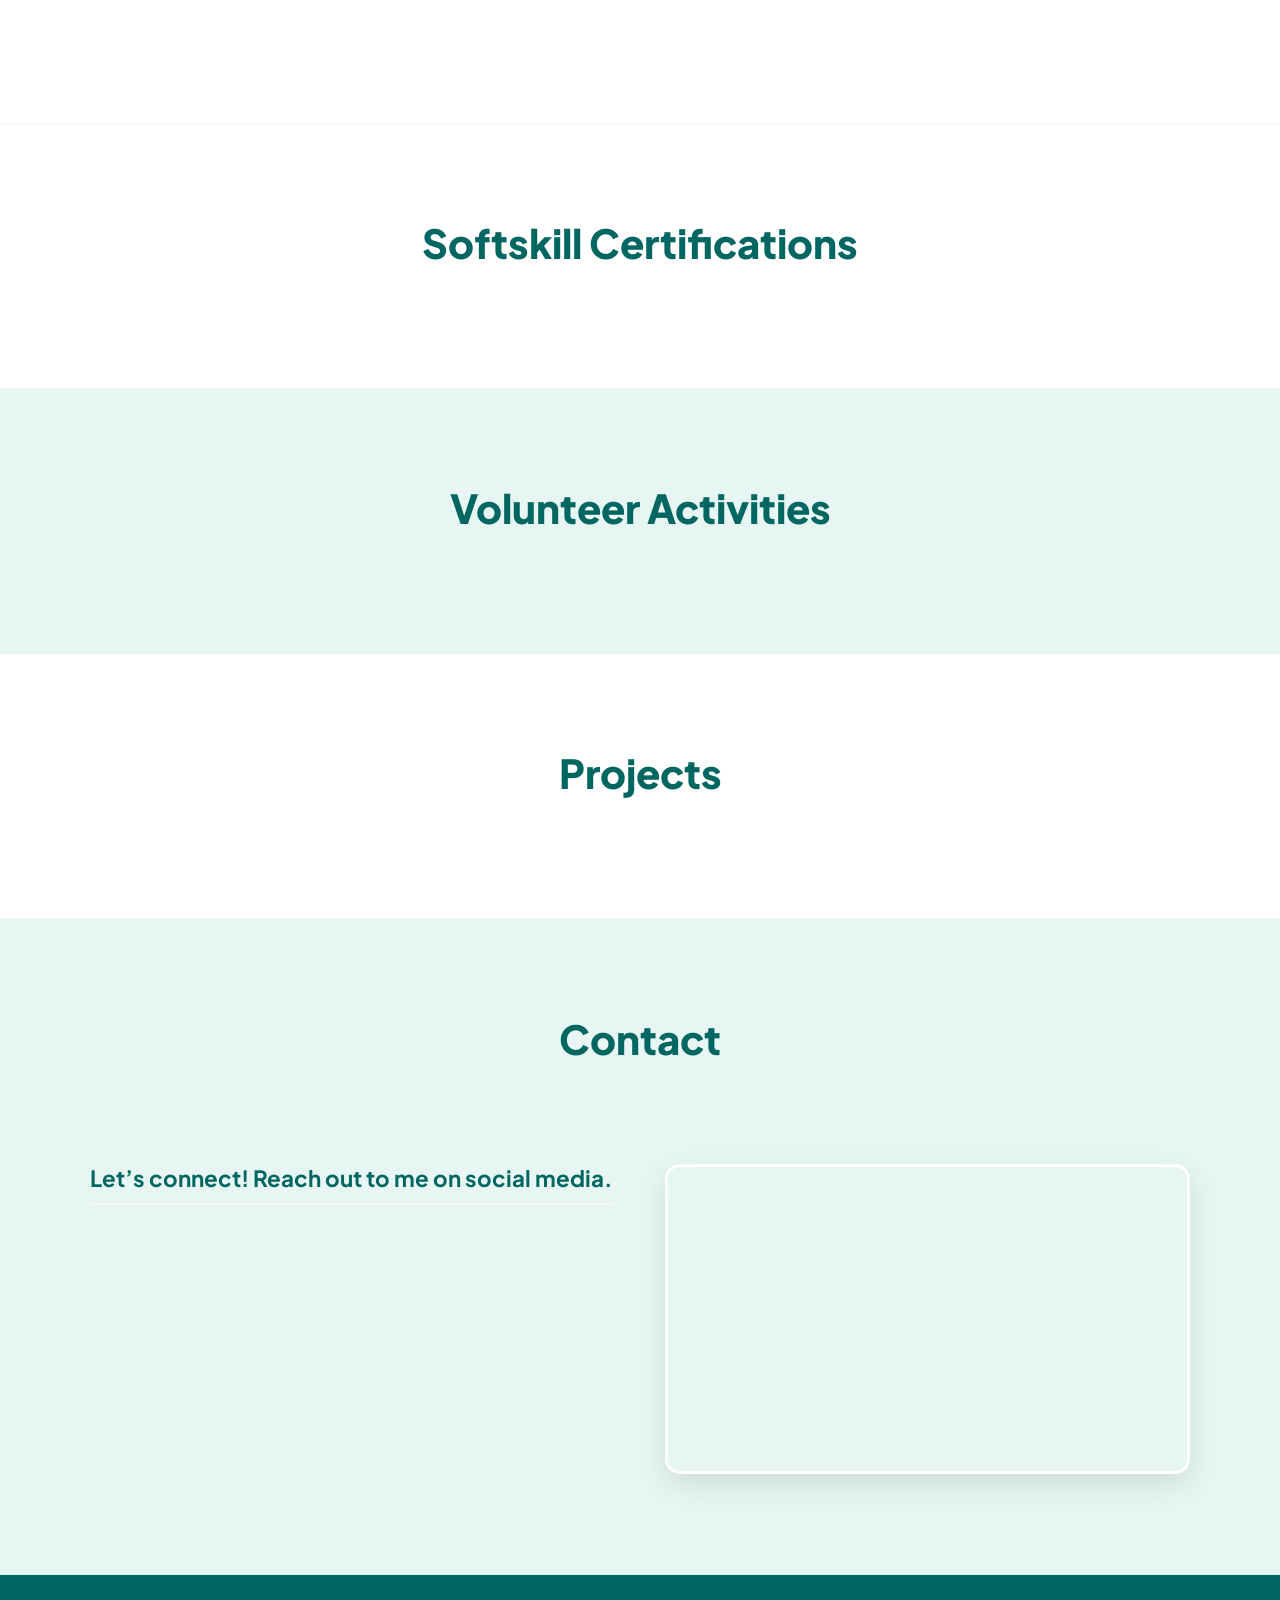
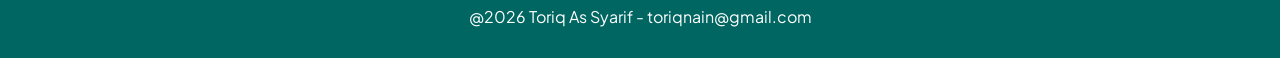
==== commit 7058f560: "Update index.html" ====
--- a/index.html
+++ b/index.html
@@ -8,7 +8,24 @@
     <link rel="stylesheet" href="https://cdnjs.cloudflare.com/ajax/libs/font-awesome/6.4.0/css/all.min.css">
     <link rel="stylesheet" href="css/style.css">
     <style>
-        /* CSS RESPONSIF HAMBURGER & DROPDOWN MENU CERTIF */
+        /* ==========================================================================
+           FIX MOBILE RESPONSIVE HAMBURGER & DROPDOWN HEADER
+           ========================================================================== */
+        
+        /* Desktop Base Overrides (Memastikan Sejajar Sempurna) */
+        .nav-flex {
+            display: flex !important;
+            justify-content: space-between !important;
+            align-items: center !important;
+            position: relative;
+        }
+        .menu-items {
+            display: flex !important;
+            align-items: center !important;
+            gap: 25px !important;
+        }
+        
+        /* Tombol Hamburger (Tersembunyi di Desktop) */
         .menu-toggle {
             display: none;
             color: #ffffff;
@@ -17,21 +34,22 @@
             transition: 0.3s ease;
         }
 
-        /* Gaya Dropdown Desktop */
+        /* Gaya Dropdown Menu Desktop */
         .dropdown {
             position: relative;
-            display: flex;        /* Diubah dari inline-block menjadi flex */
-            align-items: center;  /* Memastikan link di dalam div ini sejajar lurus */
-        }
-                /* 3. Seleraskan teks "CERTIF" dengan ikon panahnya agar tidak saling tarik-menarik */
+            display: flex;
+            align-items: center;
+        }
         .dropdown-toggle {
-            display: inline-flex; /* Membuat teks dan ikon panah menyatu dalam satu flex baris */
-            align-items: center;  /* Menyetarakan teks dengan ikon panah di tengah-tengah */
+            display: inline-flex;
+            align-items: center;
+            gap: 5px;
+            cursor: pointer;
         }
         .dropdown-menu {
             display: none;
             position: absolute;
-            background-color: #006661; /* Menyamakan warna hijau utama */
+            background-color: #006661; 
             min-width: 220px;
             box-shadow: 0px 8px 16px rgba(0,0,0,0.2);
             z-index: 1000;
@@ -51,6 +69,7 @@
             text-transform: none !important;
             letter-spacing: 0px !important;
             border-bottom: 1px solid rgba(255,255,255,0.05);
+            text-align: left !important;
         }
         .dropdown-menu a:last-child {
             border-bottom: none;
@@ -58,58 +77,65 @@
         .dropdown-menu a:hover {
             background-color: rgba(255, 255, 255, 0.1);
             color: #ffffff !important;
-            opacity: 1 !important;
         }
         .dropdown:hover .dropdown-menu {
             display: block;
         }
 
-        /* Responsif Layar HP/Tablet (Max 768px) */
+        /* Responsif Sempurna untuk Layar HP / Tablet (Max 768px) */
         @media (max-width: 768px) {
             .menu-toggle {
-                display: block;
+                display: block !important;
             }
             .nav-links {
-                display: none;
-                flex-direction: column;
-                position: absolute;
-                top: 100%;
-                left: 0;
-                width: 100%;
-                background-color: #006661;
-                padding: 20px;
+                display: none !important;
+                position: absolute !important;
+                top: 100% !important;
+                left: 0 !important;
+                width: 100% !important;
+                background-color: #006661 !important;
+                padding: 20px !important;
                 box-shadow: 0 4px 12px rgba(0, 0, 0, 0.15);
                 gap: 20px !important;
-                align-items: center;
+                align-items: center !important;
+                z-index: 9999;
             }
             .nav-links.active {
-                display: flex;
+                display: flex !important;
             }
             .menu-items {
-.menu-items {
-    display: flex;
-    gap: 25px;
-    align-items: center; /* KUNCI UTAMA: Menjaga semua direct <a> dan <div> sejajar lurus secara vertikal */
-}
-            }
-            .menu-items a {
-                display: block;
-                padding: 5px 0;
-                font-size: 0.9rem;
-            }
-            /* Dropdown mode Mobile Accordion */
+                flex-direction: column !important;
+                gap: 15px !important;
+                text-align: center !important;
+                width: 100% !important;
+            }
+            .menu-items a, .dropdown-toggle {
+                display: block !important;
+                padding: 8px 0 !important;
+                font-size: 0.9rem !important;
+                width: 100% !important;
+                text-align: center !important;
+            }
+            .dropdown {
+                flex-direction: column !important;
+                width: 100% !important;
+            }
+            /* Dropdown mode Accordion di HP */
             .dropdown-menu {
-                position: static;
-                transform: none;
-                box-shadow: none;
-                background-color: rgba(0, 0, 0, 0.15);
-                width: 100%;
-                display: none;
-                padding: 5px 0;
+                position: static !important;
+                transform: none !important;
+                box-shadow: none !important;
+                background-color: rgba(0, 0, 0, 0.15) !important;
+                width: 100% !important;
+                display: none !important;
+                padding: 5px 0 !important;
                 margin-top: 5px;
             }
             .dropdown.open-active .dropdown-menu {
-                display: block;
+                display: block !important;
+            }
+            .dropdown-menu a {
+                text-align: center !important;
             }
         }
     </style>
@@ -128,10 +154,10 @@
                     <a href="#experience">Experience</a>
                     
                     <div class="dropdown" id="cert-dropdown">
-                        <a href="#" class="dropdown-toggle">CERTIFICATION<i class="fas fa-caret-down" style="font-size: 0.75rem; margin-left: 3px;"></i></a>
+                        <a href="#" class="dropdown-toggle">CERTIF <i class="fas fa-caret-down" style="font-size: 0.75rem; margin-left: 3px;"></i></a>
                         <div class="dropdown-menu">
-                            <a href="#cert">Hard Skill</a>
-                            <a href="#softcert">Soft Skill</a>
+                            <a href="#cert">Hardskill Certification</a>
+                            <a href="#softcert">Softskill Certifications</a>
                         </div>
                     </div>
 
@@ -213,7 +239,7 @@
             <div id="project-list" class="main-grid"></div>
         </div>
     </section>
-    <section id="contact" class="section">
+     <section id="contact" class="section">
         <h2 class="section-title">Contact</h2>
         <div class="container contact-row">
             <div class="contact-info">
@@ -229,7 +255,7 @@
                 </div>
             </div>   
         </div>
-    </section>
+     </section>
     <footer>
         <div class="container text-center">
             <p class="copyright">@2026 Toriq As Syarif - toriqnain@gmail.com</p>
@@ -240,7 +266,7 @@
         <img class="modal-content" id="img-full">
         <div id="caption"></div>
     </div>
-    <script type="module">
+   <script type="module">
         import { supabase } from './js/supabase-config.js';
         const quotes = [
             "Life is a journey, not a destination.",
@@ -260,6 +286,7 @@
             "Enjoy the process and have a good meal."
         ];
 
+        // DATE FUNCTION
         const formatTgl = (str) => {
             if (!str) return "";
             const dateObj = new Date(str);
@@ -271,24 +298,8 @@
             });
         };
 
-        const mediaTemplate = (d) => {
-            let displayDate = d.start_date ? `${formatTgl(d.start_date)} - ${d.end_date ? formatTgl(d.end_date) : "Present"}` : formatTgl(d.date || d.issue_date);
-            let techBadges = d.tech_stack ? d.tech_stack.trim().split(/\s+/).map(skill => `<span class="tech-badge">${skill}</span>`).join('') : "";
-            return `
-            <div class="media-card">
-                ${d.image_url ? `<img src="${d.image_url}" alt="${d.title || d.position}">` : ''}
-                <div class="media-info">
-                    <span class="date-text-new">${displayDate}</span>
-                    <h4>${d.title || d.position}</h4>
-                    <h5 class="text-muted">${d.company || d.publisher || d.organization || ''}</h5>
-                    <p class="text-muted">${d.description || ''}</p>
-                    ${techBadges ? `<div class="tech-container">${techBadges}</div>` : ''}
-                </div>
-            </div>`;
-        };
-
         async function init() {
-            // LOGIKA TOGGLE HAMBURGER MENU
+            // 🛠️ INTERAKSI HAMBURGER MENU PADA MOBILE
             const hamburgerBtn = document.getElementById('hamburger-btn');
             const navMenu = document.getElementById('nav-menu');
             if (hamburgerBtn && navMenu) {
@@ -303,7 +314,7 @@
                 });
             }
 
-            // LOGIKA KLIK DROPDOWN MENU "CERTIF" PADA LAYAR MOBILE HP
+            // 🛠️ INTERAKSI DROPDOWN KLIK DI HP
             const certDropdown = document.getElementById('cert-dropdown');
             if (certDropdown) {
                 const toggleLink = certDropdown.querySelector('.dropdown-toggle');
@@ -315,10 +326,10 @@
                 });
             }
 
-            // TUTUP HAMBURGER SAAT LINK DIKLIK (KECUALI KLIK PADA CERTIF MANDIRI)
+            // TUTUP MENU SETELAH KLIK LINK (HP)
             if (navMenu) {
                 navMenu.querySelectorAll('a').forEach(link => {
-                    link.addEventListener('click', (e) => {
+                    link.addEventListener('click', () => {
                         if (!link.classList.contains('dropdown-toggle')) {
                             navMenu.classList.remove('active');
                             if (hamburgerBtn) hamburgerBtn.querySelector('i').className = 'fas fa-bars';
@@ -327,14 +338,19 @@
                 });
             }
 
+            // QUOTES
             const quoteEl = document.getElementById('random-quote');
             if(quoteEl) quoteEl.innerText = `"${quotes[Math.floor(Math.random() * quotes.length)]}"`;
-
+            
+            // LOAD PROFILE
             const { data: prof } = await supabase.from('profile').select('*').eq('id', 1).single();
             if (prof) {
                 if(document.getElementById('display-name')) document.getElementById('display-name').innerText = prof.full_name;
                 if(document.getElementById('display-headline')) document.getElementById('display-headline').innerText = prof.headline;
-                if(document.getElementById('display-desc')) document.getElementById('display-desc').innerText = prof.description;
+                if(document.getElementById('display-desc')) {
+                    document.getElementById('display-desc').innerText = prof.description;
+                    document.getElementById('display-desc').classList.add('text-muted');
+                }
                 if(prof.photo_url && document.getElementById('display-photo')) document.getElementById('display-photo').src = prof.photo_url;
                 if (prof.cv_url && document.getElementById('cv-download-link')) {
                     const cvLink = document.getElementById('cv-download-link');
@@ -343,6 +359,7 @@
                 }
             }
 
+            // HELPER FETCH MENDUKUNG KOLOM SORTING TANGGAL DARI YANG TERBARU
             const fetchTo = async (table, elId, templateFn, orderColumn = 'id') => {
                 const { data } = await supabase.from(table).select('*').order(orderColumn, { ascending: false });
                 const container = document.getElementById(elId);
@@ -356,7 +373,7 @@
                      <strong>${d.school}</strong><br>
                     <small class="text-muted">${d.degree} | ${d.year}</small>
                 </div>`, 'id');
-                
+
             fetchTo('achievement', 'ach-list', d => `
                 <div class="sub-item">
                     <strong>${d.title}</strong><br>
@@ -369,9 +386,25 @@
                         <img src="${s.image_url || 'img/default.png'}" alt="${s.name}">
                     </div>
                     <span>${s.name}</span>
-                </div>`, 'id');
-
-            // TETAP MENGGUNAKAN FITUR TANGGAL TERBARU DAHULU (DESCENDING)
+                </div>
+            `, 'id');
+
+            const mediaTemplate = (d) => {
+                let displayDate = d.start_date ? `${formatTgl(d.start_date)} - ${d.end_date ? formatTgl(d.end_date) : "Present"}` : formatTgl(d.date || d.issue_date);
+                let techBadges = d.tech_stack ? d.tech_stack.trim().split(/\s+/).map(skill => `<span class="tech-badge">${skill}</span>`).join('') : "";
+                return `
+                    <div class="media-card">
+                        ${d.image_url ? `<img src="${d.image_url}" alt="${d.title || d.position}">` : ''}
+                        <div class="media-info">
+                            <span class="date-text-new">${displayDate}</span>
+                            <h4>${d.title || d.position}</h4>
+                            <h5 class="text-muted">${d.company || d.publisher || d.organization || ''}</h5>
+                            <p class="text-muted">${d.description || ''}</p> ${techBadges ? `<div class="tech-container">${techBadges}</div>` : ''}
+                        </div>
+                    </div>`;
+            };
+
+            // EKSEKUSI DATA SESUAI TIMELINE TERBARU (DESCENDING)
             fetchTo('experience', 'exp-list', mediaTemplate, 'start_date');
             fetchTo('cert', 'cert-list', mediaTemplate, 'date');
             fetchTo('softcert', 'softcert-list', mediaTemplate, 'issue_date');
@@ -394,8 +427,10 @@
             fetchTo('contact', 'socmed-list', d => `
                 <a href="${d.url}" target="_blank" title="${d.platform}">
                     <i class="${d.icon_class}"></i>
-                </a>`, 'id');
-
+                </a>
+            `, 'id');
+
+            // LIGHTBOX LOGIC
             const modal = document.getElementById("image-modal");
             const modalImg = document.getElementById("img-full");
             if (modal && modalImg) {
@@ -415,6 +450,6 @@
             }
         }
         window.onload = init;
-    </script>
+   </script>
 </body>
 </html>
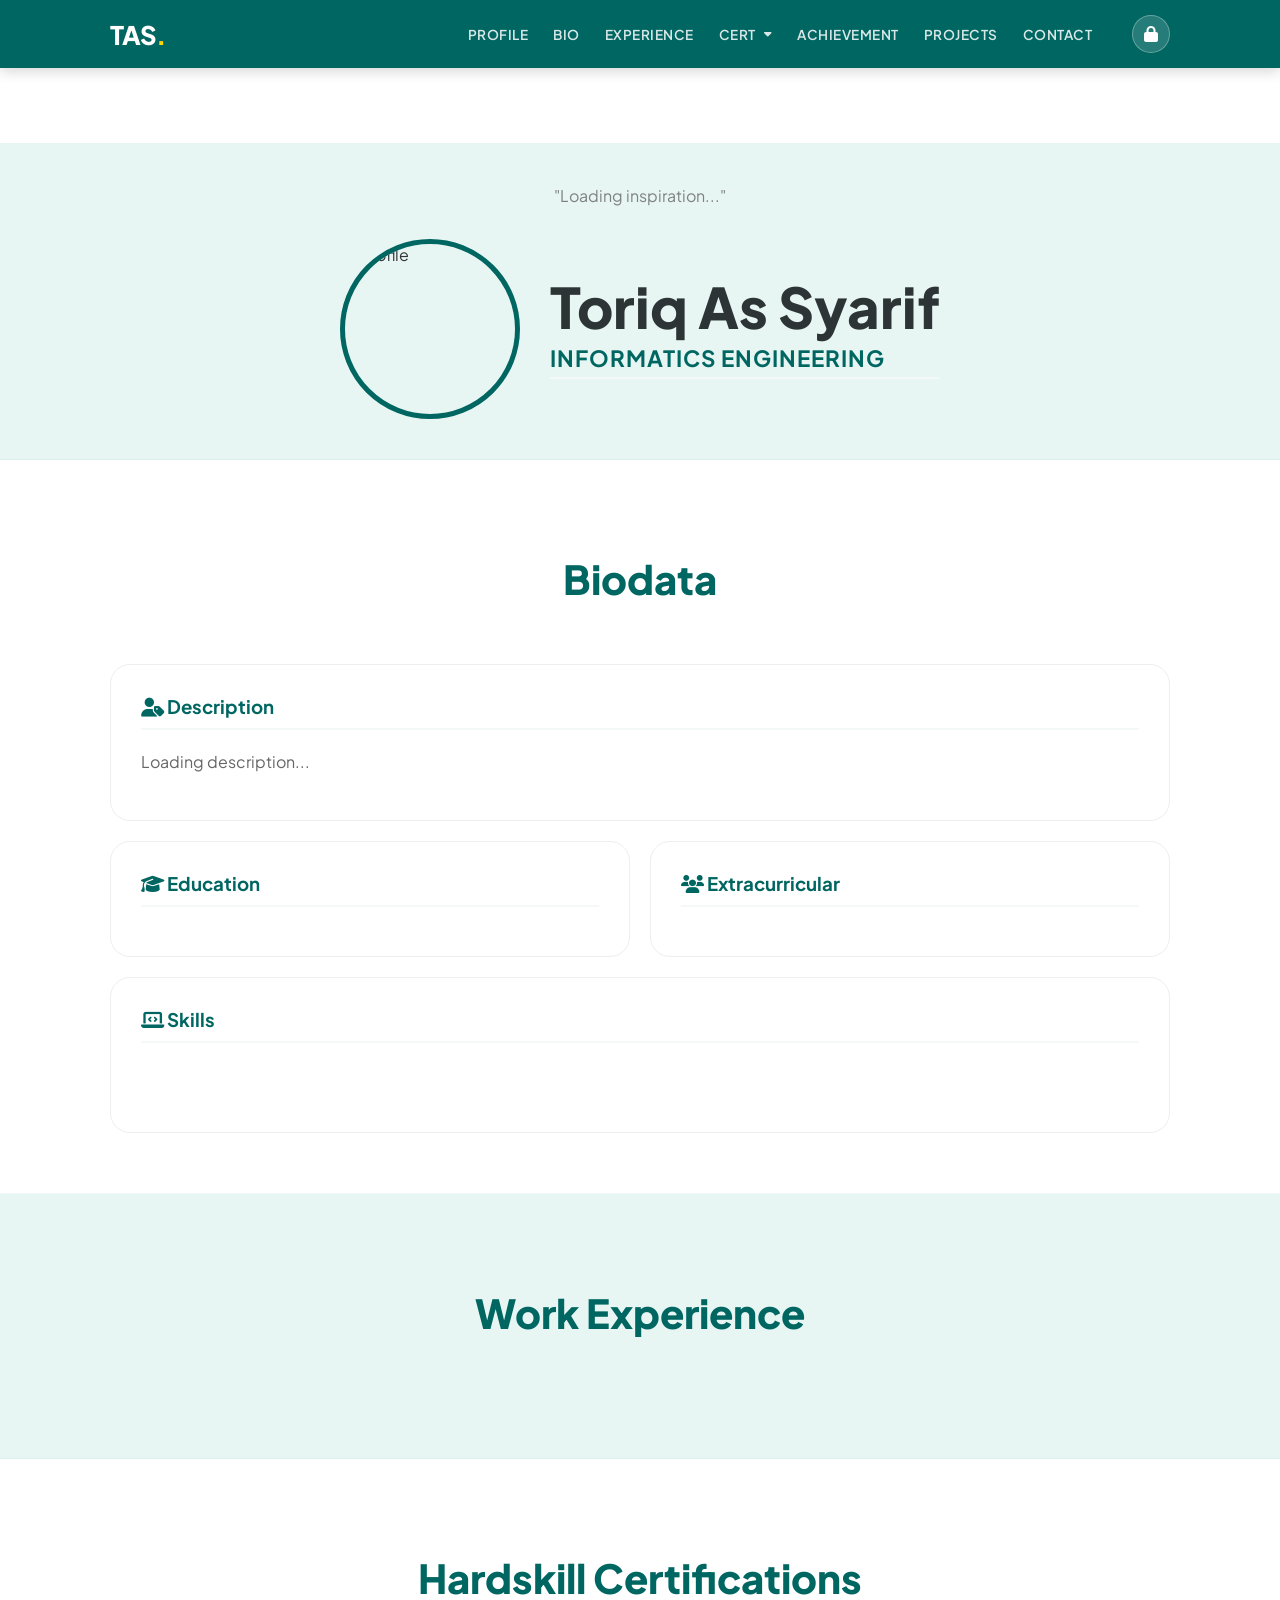
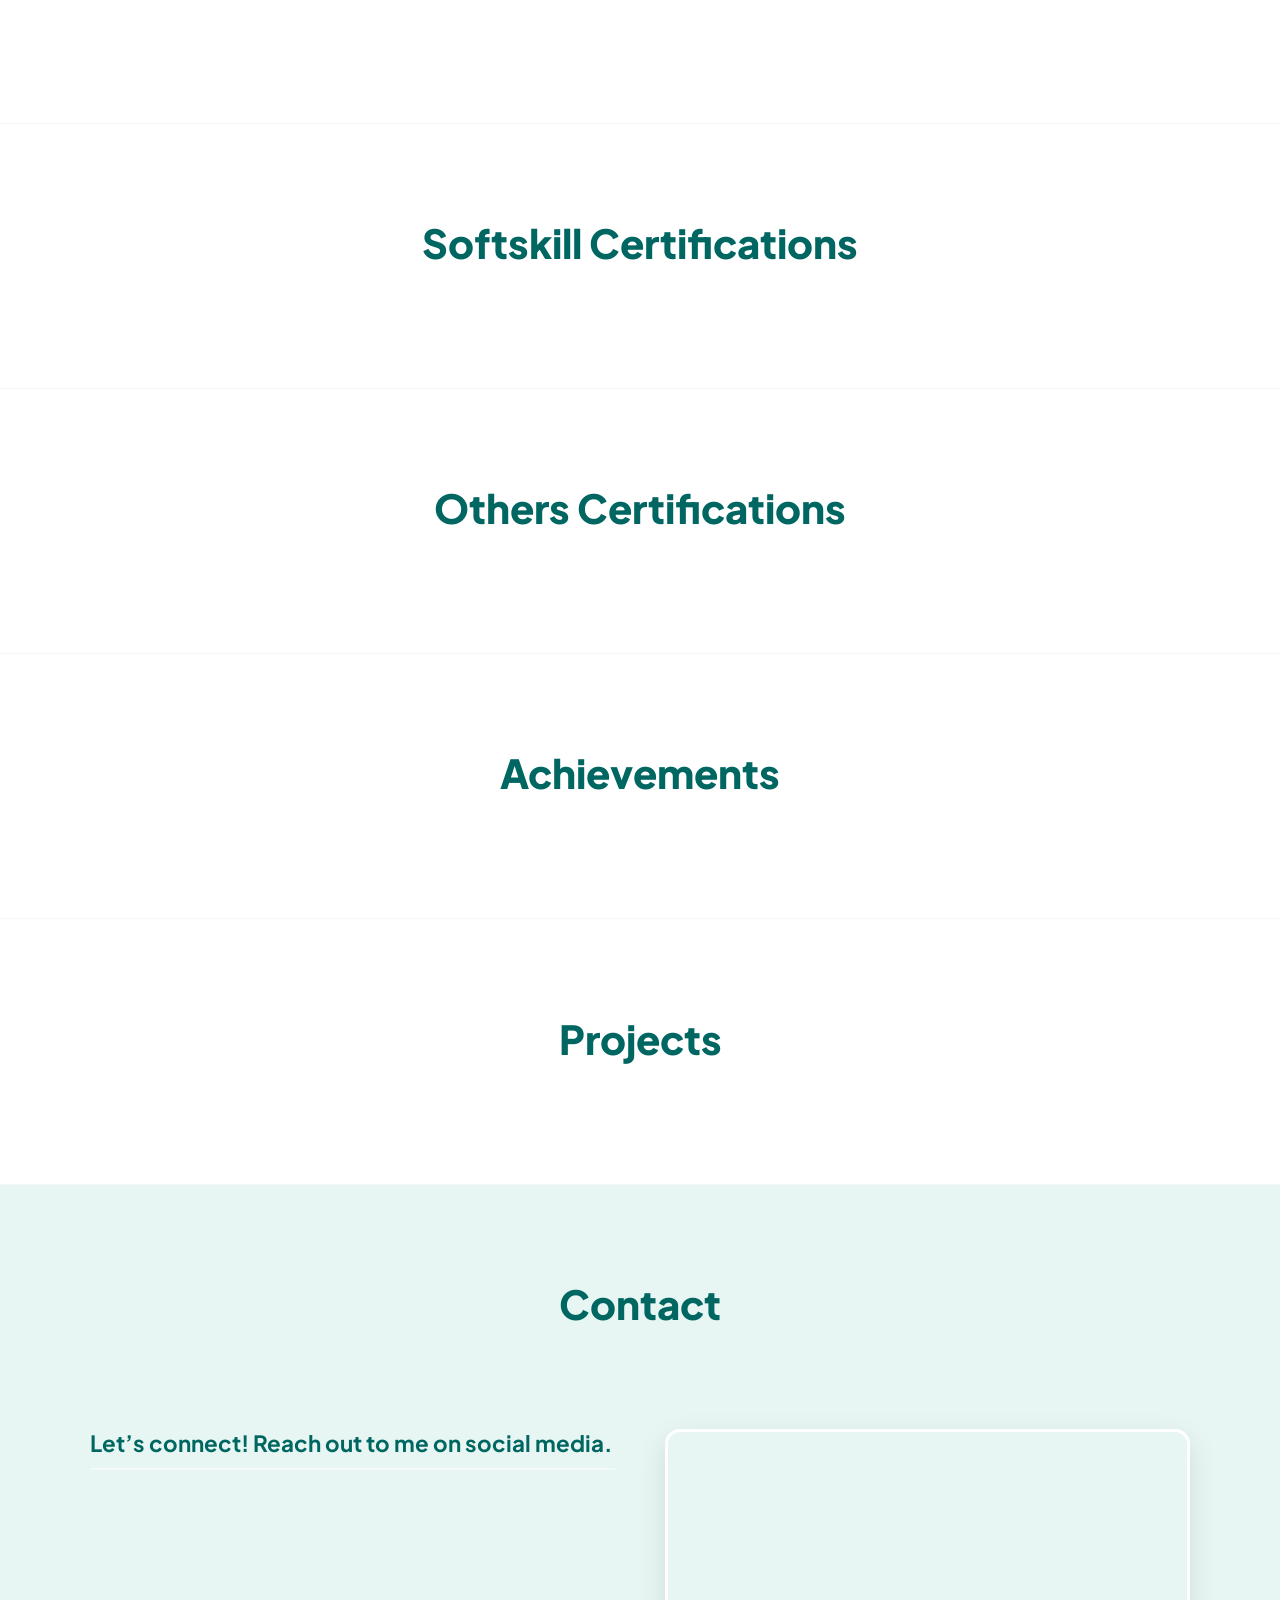
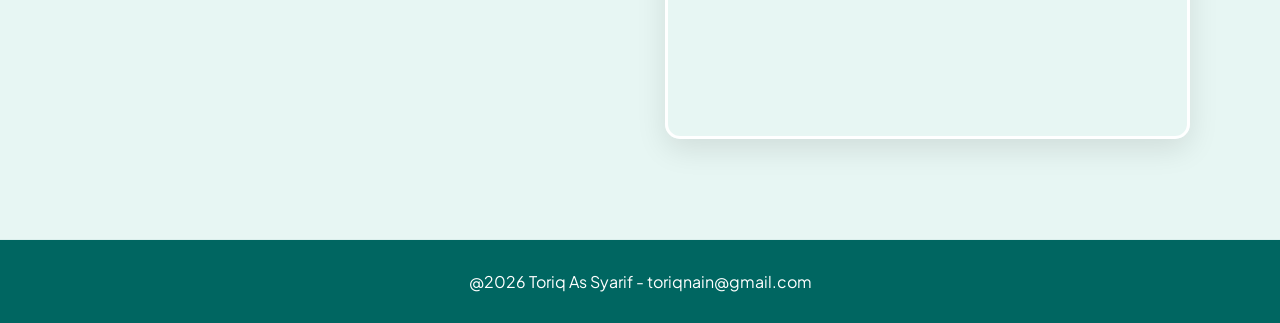
==== commit 113cbdf9: "Update index.html" ====
--- a/index.html
+++ b/index.html
@@ -8,11 +8,7 @@
     <link rel="stylesheet" href="https://cdnjs.cloudflare.com/ajax/libs/font-awesome/6.4.0/css/all.min.css">
     <link rel="stylesheet" href="css/style.css">
     <style>
-        /* ==========================================================================
-           FIX MOBILE RESPONSIVE HAMBURGER & DROPDOWN HEADER
-           ========================================================================== */
-        
-        /* Desktop Base Overrides (Memastikan Sejajar Sempurna) */
+        /* CSS RESPONSIF HAMBURGER & DROPDOWN HEADER */
         .nav-flex {
             display: flex !important;
             justify-content: space-between !important;
@@ -24,8 +20,6 @@
             align-items: center !important;
             gap: 25px !important;
         }
-        
-        /* Tombol Hamburger (Tersembunyi di Desktop) */
         .menu-toggle {
             display: none;
             color: #ffffff;
@@ -33,8 +27,6 @@
             cursor: pointer;
             transition: 0.3s ease;
         }
-
-        /* Gaya Dropdown Menu Desktop */
         .dropdown {
             position: relative;
             display: flex;
@@ -82,7 +74,6 @@
             display: block;
         }
 
-        /* Responsif Sempurna untuk Layar HP / Tablet (Max 768px) */
         @media (max-width: 768px) {
             .menu-toggle {
                 display: block !important;
@@ -120,7 +111,6 @@
                 flex-direction: column !important;
                 width: 100% !important;
             }
-            /* Dropdown mode Accordion di HP */
             .dropdown-menu {
                 position: static !important;
                 transform: none !important;
@@ -154,14 +144,15 @@
                     <a href="#experience">Experience</a>
                     
                     <div class="dropdown" id="cert-dropdown">
-                        <a href="#" class="dropdown-toggle">CERTIF <i class="fas fa-caret-down" style="font-size: 0.75rem; margin-left: 3px;"></i></a>
+                        <a href="#" class="dropdown-toggle">CERT <i class="fas fa-caret-down" style="font-size: 0.75rem; margin-left: 3px;"></i></a>
                         <div class="dropdown-menu">
                             <a href="#cert">Hardskill Certification</a>
-                            <a href="#softcert">Softskill Certifications</a>
+                            <a href="#softcert">Softskill Certification</a>
+                            <a href="#othercert">Others Certification</a>
                         </div>
                     </div>
 
-                    <a href="#volunteer">Volunteer</a>
+                    <a href="#achievement">Achievement</a>
                     <a href="#project">Projects</a>
                     <a href="#contact">Contact</a>
                 </div>   
@@ -171,6 +162,7 @@
             </nav>
         </div>
     </header>
+
     <section id="profile" class="hero-section">
         <div class="container">
             <p id="random-quote" class="quote text-center">"Loading inspiration..."</p>
@@ -186,6 +178,7 @@
             </div>
         </div>
     </section>
+
     <section id="biodata" class="section">
         <div class="container">
             <h2 class="section-title">Biodata</h2>
@@ -199,8 +192,8 @@
                     <div id="edu-list"></div>
                 </div>
                 <div class="bio-card">
-                    <h3><i class="fas fa-trophy"></i> Achievement</h3>
-                    <div id="ach-list"></div>
+                    <h3><i class="fas fa-users"></i> Extracurricular</h3>
+                    <div id="extra-list"></div>
                 </div>
                 <div class="bio-card full-width">
                     <h3><i class="fas fa-laptop-code"></i> Skills</h3>
@@ -209,37 +202,50 @@
             </div>
         </div>
     </section>
+
     <section id="experience" class="section bg-light">
         <div class="container">
             <h2 class="section-title">Work Experience</h2>
             <div id="exp-list" class="main-grid"></div>
         </div>
     </section>
+
     <section id="cert" class="section">
         <div class="container">
             <h2 class="section-title">Hardskill Certifications</h2>
             <div id="cert-list" class="main-grid"></div>
         </div>
     </section>
+
     <section id="softcert" class="section bg-light">
         <div class="container">
             <h2 class="section-title">Softskill Certifications</h2>
             <div id="softcert-list" class="main-grid"></div>
         </div>
     </section>
-    <section id="volunteer" class="section">
-        <div class="container">
-            <h2 class="section-title">Volunteer Activities</h2>
-            <div id="vol-list" class="main-grid"></div>
-        </div>
-    </section>
-    <section id="project" class="section bg-light">
+
+    <section id="othercert" class="section">
+        <div class="container">
+            <h2 class="section-title">Others Certifications</h2>
+            <div id="othercert-list" class="main-grid"></div>
+        </div>
+    </section>
+
+    <section id="achievement" class="section bg-light">
+        <div class="container">
+            <h2 class="section-title">Achievements</h2>
+            <div id="ach-list" class="main-grid"></div>
+        </div>
+    </section>
+
+    <section id="project" class="section">
         <div class="container">
             <h2 class="section-title">Projects</h2>
             <div id="project-list" class="main-grid"></div>
         </div>
     </section>
-     <section id="contact" class="section">
+
+    <section id="contact" class="section bg-light">
         <h2 class="section-title">Contact</h2>
         <div class="container contact-row">
             <div class="contact-info">
@@ -255,18 +261,21 @@
                 </div>
             </div>   
         </div>
-     </section>
+    </section>
+
     <footer>
         <div class="container text-center">
             <p class="copyright">@2026 Toriq As Syarif - toriqnain@gmail.com</p>
         </div>
     </footer>
+
     <div id="image-modal" class="modal">
         <span class="close-modal">×</span>
         <img class="modal-content" id="img-full">
         <div id="caption"></div>
     </div>
-   <script type="module">
+
+    <script type="module">
         import { supabase } from './js/supabase-config.js';
         const quotes = [
             "Life is a journey, not a destination.",
@@ -286,7 +295,6 @@
             "Enjoy the process and have a good meal."
         ];
 
-        // DATE FUNCTION
         const formatTgl = (str) => {
             if (!str) return "";
             const dateObj = new Date(str);
@@ -298,23 +306,33 @@
             });
         };
 
+        const mediaTemplate = (d) => {
+            let displayDate = d.start_date ? `${formatTgl(d.start_date)} - ${d.end_date ? formatTgl(d.end_date) : "Present"}` : formatTgl(d.date || d.issue_date);
+            let techBadges = d.tech_stack ? d.tech_stack.trim().split(/\s+/).map(skill => `<span class="tech-badge">${skill}</span>`).join('') : "";
+            return `
+            <div class="media-card">
+                ${d.image_url ? `<img src="${d.image_url}" alt="${d.title || d.position}">` : ''}
+                <div class="media-info">
+                    <span class="date-text-new">${displayDate}</span>
+                    <h4>${d.title || d.position}</h4>
+                    <h5 class="text-muted">${d.company || d.publisher || d.organization || ''}</h5>
+                    <p class="text-muted">${d.description || ''}</p>
+                    ${techBadges ? `<div class="tech-container">${techBadges}</div>` : ''}
+                </div>
+            </div>`;
+        };
+
         async function init() {
-            // 🛠️ INTERAKSI HAMBURGER MENU PADA MOBILE
             const hamburgerBtn = document.getElementById('hamburger-btn');
             const navMenu = document.getElementById('nav-menu');
             if (hamburgerBtn && navMenu) {
                 hamburgerBtn.addEventListener('click', () => {
                     navMenu.classList.toggle('active');
                     const icon = hamburgerBtn.querySelector('i');
-                    if (navMenu.classList.contains('active')) {
-                        icon.className = 'fas fa-times';
-                    } else {
-                        icon.className = 'fas fa-bars';
-                    }
+                    icon.className = navMenu.classList.contains('active') ? 'fas fa-times' : 'fas fa-bars';
                 });
             }
 
-            // 🛠️ INTERAKSI DROPDOWN KLIK DI HP
             const certDropdown = document.getElementById('cert-dropdown');
             if (certDropdown) {
                 const toggleLink = certDropdown.querySelector('.dropdown-toggle');
@@ -326,7 +344,6 @@
                 });
             }
 
-            // TUTUP MENU SETELAH KLIK LINK (HP)
             if (navMenu) {
                 navMenu.querySelectorAll('a').forEach(link => {
                     link.addEventListener('click', () => {
@@ -338,19 +355,14 @@
                 });
             }
 
-            // QUOTES
             const quoteEl = document.getElementById('random-quote');
             if(quoteEl) quoteEl.innerText = `"${quotes[Math.floor(Math.random() * quotes.length)]}"`;
-            
-            // LOAD PROFILE
+
             const { data: prof } = await supabase.from('profile').select('*').eq('id', 1).single();
             if (prof) {
                 if(document.getElementById('display-name')) document.getElementById('display-name').innerText = prof.full_name;
                 if(document.getElementById('display-headline')) document.getElementById('display-headline').innerText = prof.headline;
-                if(document.getElementById('display-desc')) {
-                    document.getElementById('display-desc').innerText = prof.description;
-                    document.getElementById('display-desc').classList.add('text-muted');
-                }
+                if(document.getElementById('display-desc')) document.getElementById('display-desc').innerText = prof.description;
                 if(prof.photo_url && document.getElementById('display-photo')) document.getElementById('display-photo').src = prof.photo_url;
                 if (prof.cv_url && document.getElementById('cv-download-link')) {
                     const cvLink = document.getElementById('cv-download-link');
@@ -359,7 +371,6 @@
                 }
             }
 
-            // HELPER FETCH MENDUKUNG KOLOM SORTING TANGGAL DARI YANG TERBARU
             const fetchTo = async (table, elId, templateFn, orderColumn = 'id') => {
                 const { data } = await supabase.from(table).select('*').order(orderColumn, { ascending: false });
                 const container = document.getElementById(elId);
@@ -374,11 +385,12 @@
                     <small class="text-muted">${d.degree} | ${d.year}</small>
                 </div>`, 'id');
 
-            fetchTo('achievement', 'ach-list', d => `
+            // REVISI 4: TAMPILAN EXTRACURRICULAR STRUKTUR DAN ISIAN SAMA SEPERTI EDUCATION
+            fetchTo('extracurricular', 'extra-list', d => `
                 <div class="sub-item">
-                    <strong>${d.title}</strong><br>
-                    <small class="text-muted">${d.publisher} (${d.date})</small>
-                </div>`, 'date');
+                     <strong>${d.name}</strong><br>
+                    <small class="text-muted">${d.role} | ${d.year}</small>
+                </div>`, 'id');
 
             fetchTo('skill', 'skill-list', s => `
                 <div class="skill-card-new">
@@ -386,29 +398,17 @@
                         <img src="${s.image_url || 'img/default.png'}" alt="${s.name}">
                     </div>
                     <span>${s.name}</span>
-                </div>
-            `, 'id');
-
-            const mediaTemplate = (d) => {
-                let displayDate = d.start_date ? `${formatTgl(d.start_date)} - ${d.end_date ? formatTgl(d.end_date) : "Present"}` : formatTgl(d.date || d.issue_date);
-                let techBadges = d.tech_stack ? d.tech_stack.trim().split(/\s+/).map(skill => `<span class="tech-badge">${skill}</span>`).join('') : "";
-                return `
-                    <div class="media-card">
-                        ${d.image_url ? `<img src="${d.image_url}" alt="${d.title || d.position}">` : ''}
-                        <div class="media-info">
-                            <span class="date-text-new">${displayDate}</span>
-                            <h4>${d.title || d.position}</h4>
-                            <h5 class="text-muted">${d.company || d.publisher || d.organization || ''}</h5>
-                            <p class="text-muted">${d.description || ''}</p> ${techBadges ? `<div class="tech-container">${techBadges}</div>` : ''}
-                        </div>
-                    </div>`;
-            };
-
-            // EKSEKUSI DATA SESUAI TIMELINE TERBARU (DESCENDING)
+                </div>`, 'id');
+
             fetchTo('experience', 'exp-list', mediaTemplate, 'start_date');
             fetchTo('cert', 'cert-list', mediaTemplate, 'date');
             fetchTo('softcert', 'softcert-list', mediaTemplate, 'issue_date');
-            fetchTo('volunteer', 'vol-list', mediaTemplate, 'date');
+            
+            // REVISI 2: FETCHING KEBUTUHAN DATA LAINNYA
+            fetchTo('othercert', 'othercert-list', mediaTemplate, 'issue_date');
+            
+            // REVISI 3: FETCHING ACHIEVEMENT SEBAGAI MEDIA TEMPLATE UTUH
+            fetchTo('achievement', 'ach-list', mediaTemplate, 'date');
 
             fetchTo('project', 'project-list', d => {
                 let techBadges = d.tech_stack ? d.tech_stack.trim().split(/\s+/).map(skill => `<span class="tech-badge">${skill}</span>`).join('') : "";
@@ -427,10 +427,8 @@
             fetchTo('contact', 'socmed-list', d => `
                 <a href="${d.url}" target="_blank" title="${d.platform}">
                     <i class="${d.icon_class}"></i>
-                </a>
-            `, 'id');
-
-            // LIGHTBOX LOGIC
+                </a>`, 'id');
+
             const modal = document.getElementById("image-modal");
             const modalImg = document.getElementById("img-full");
             if (modal && modalImg) {
@@ -450,6 +448,6 @@
             }
         }
         window.onload = init;
-   </script>
+    </script>
 </body>
 </html>
